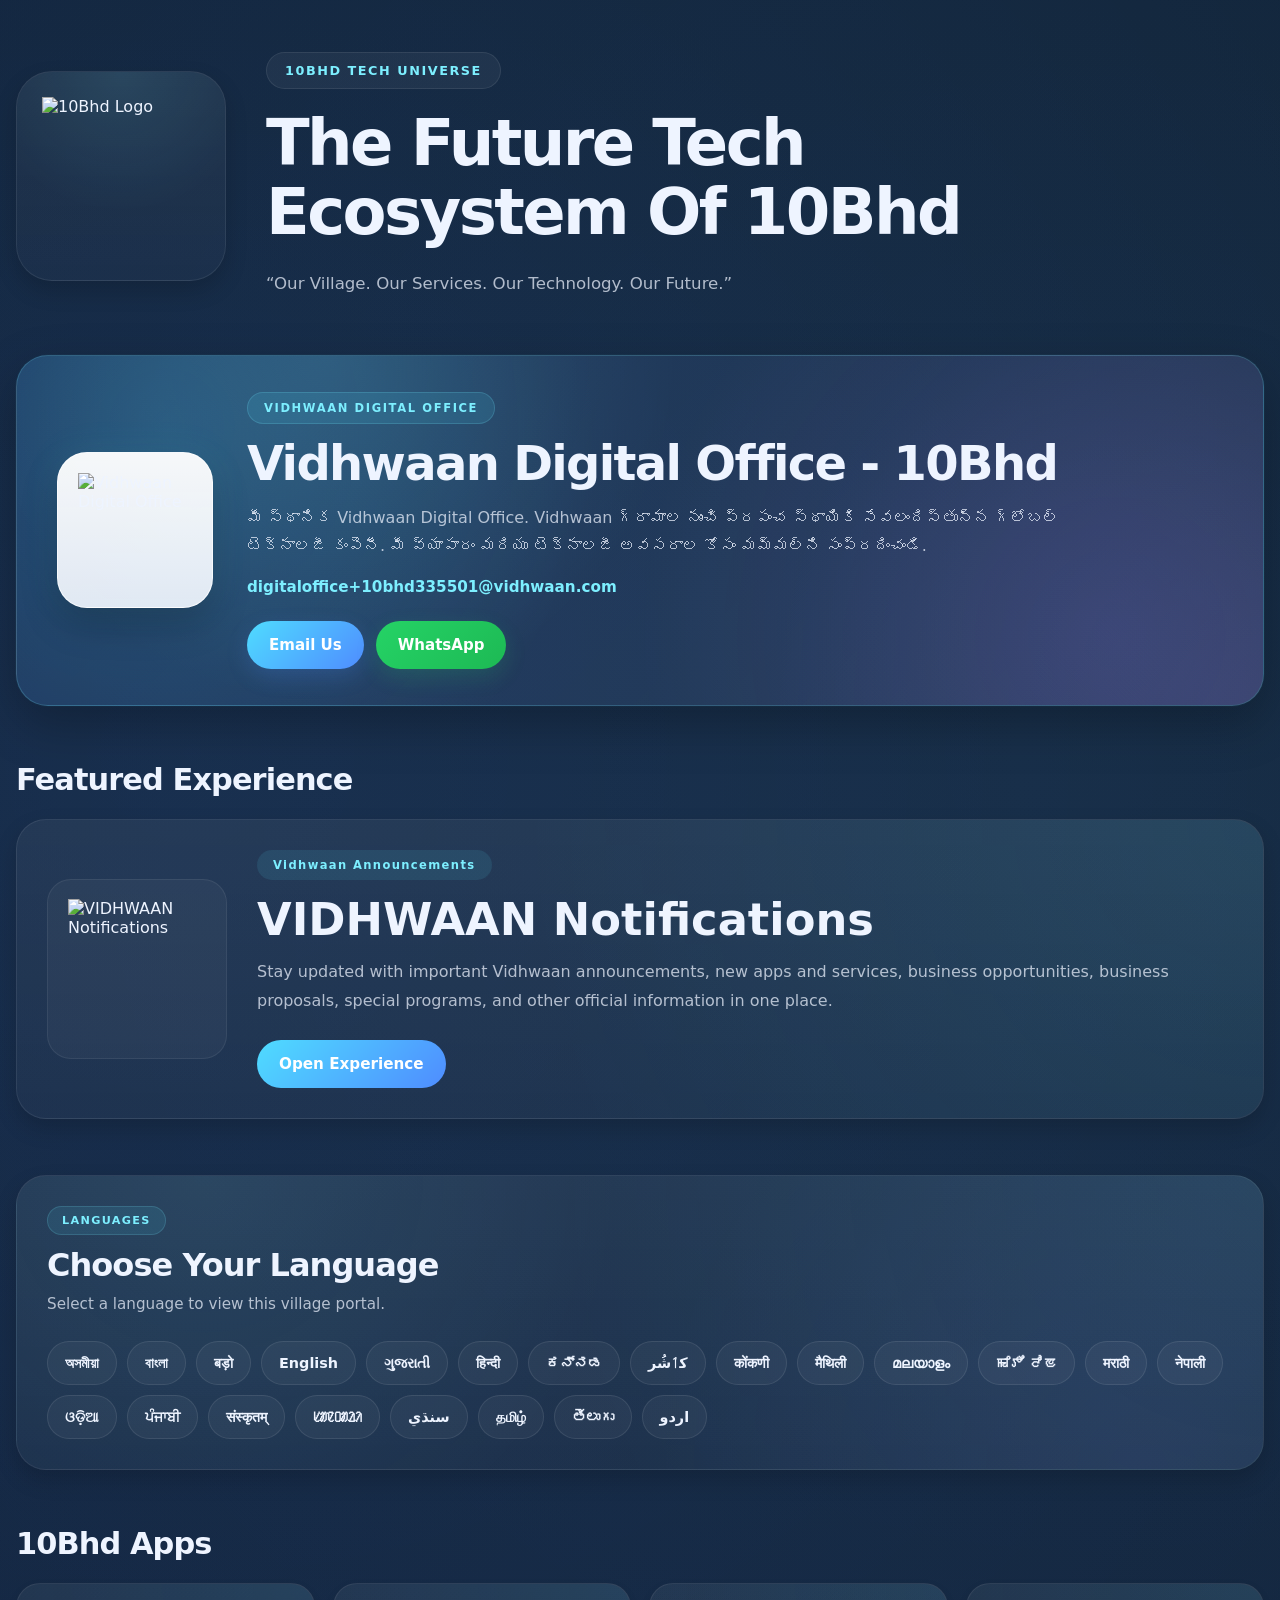
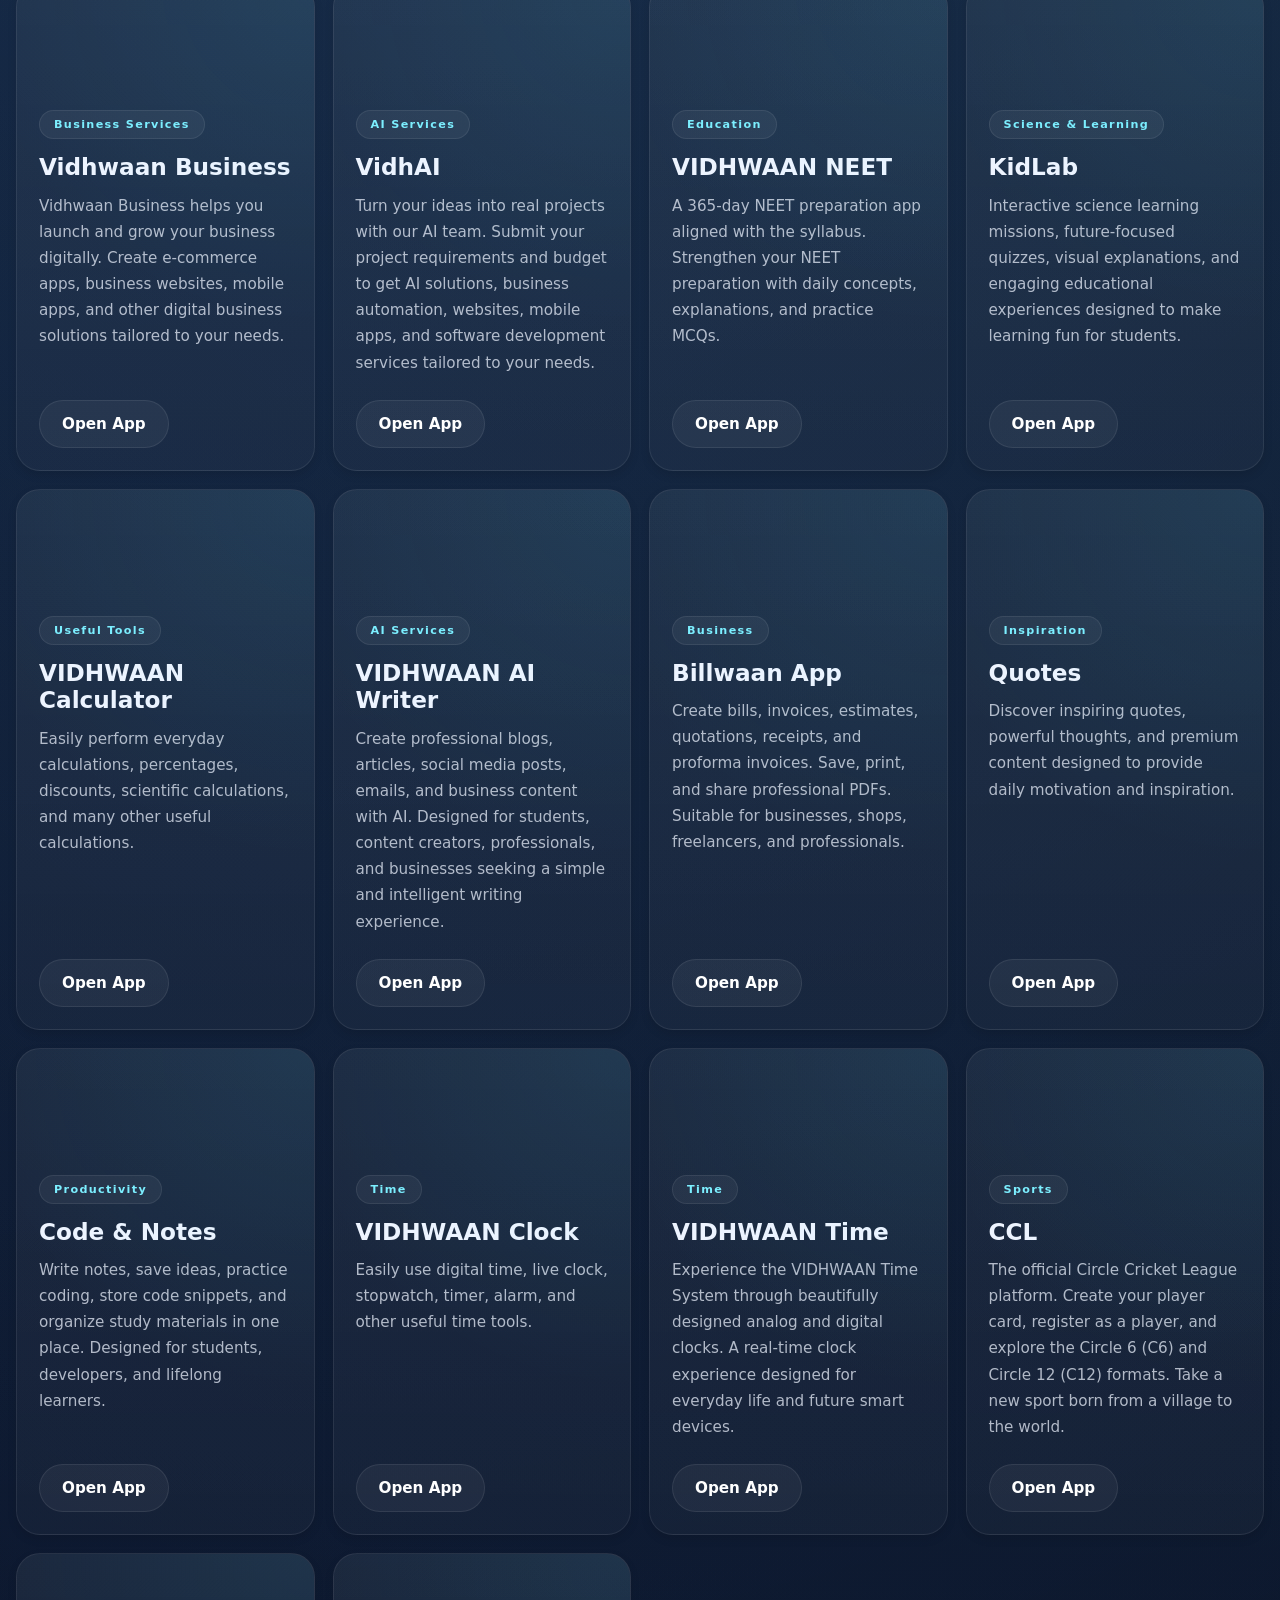
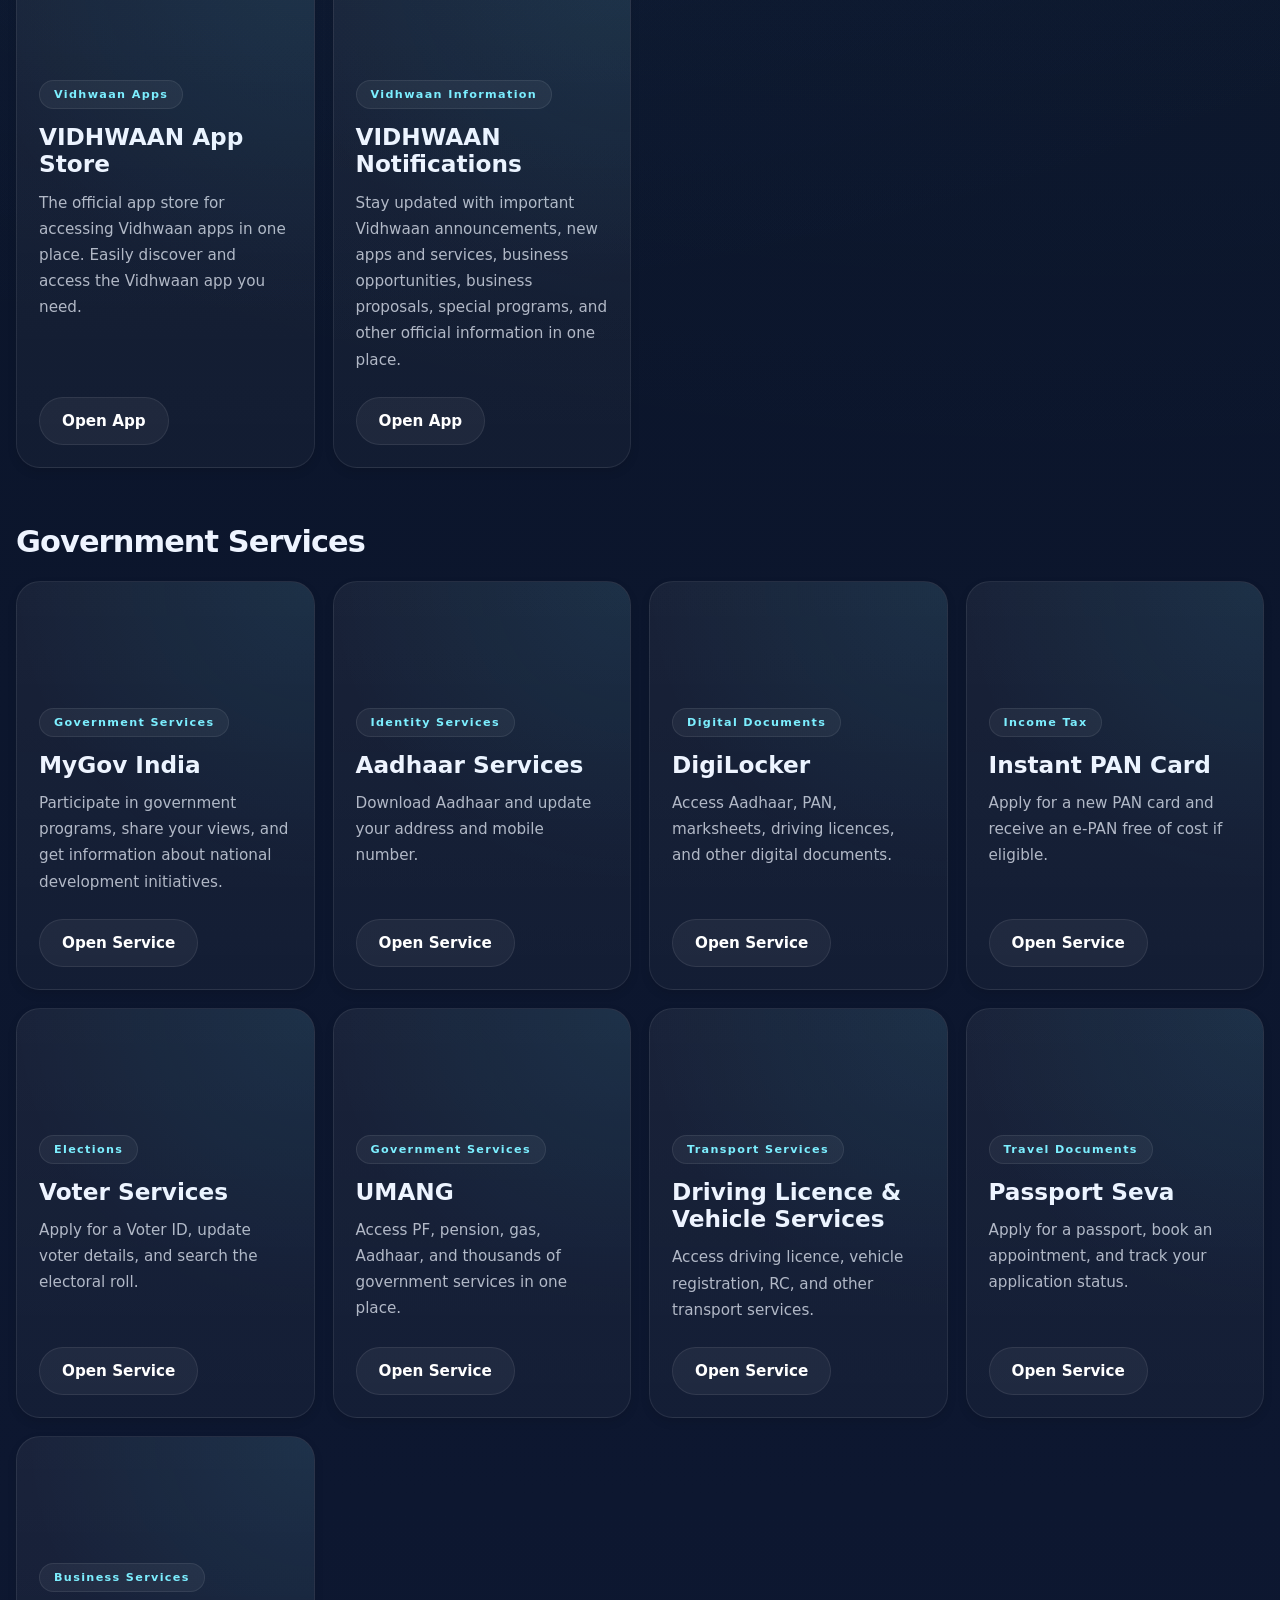
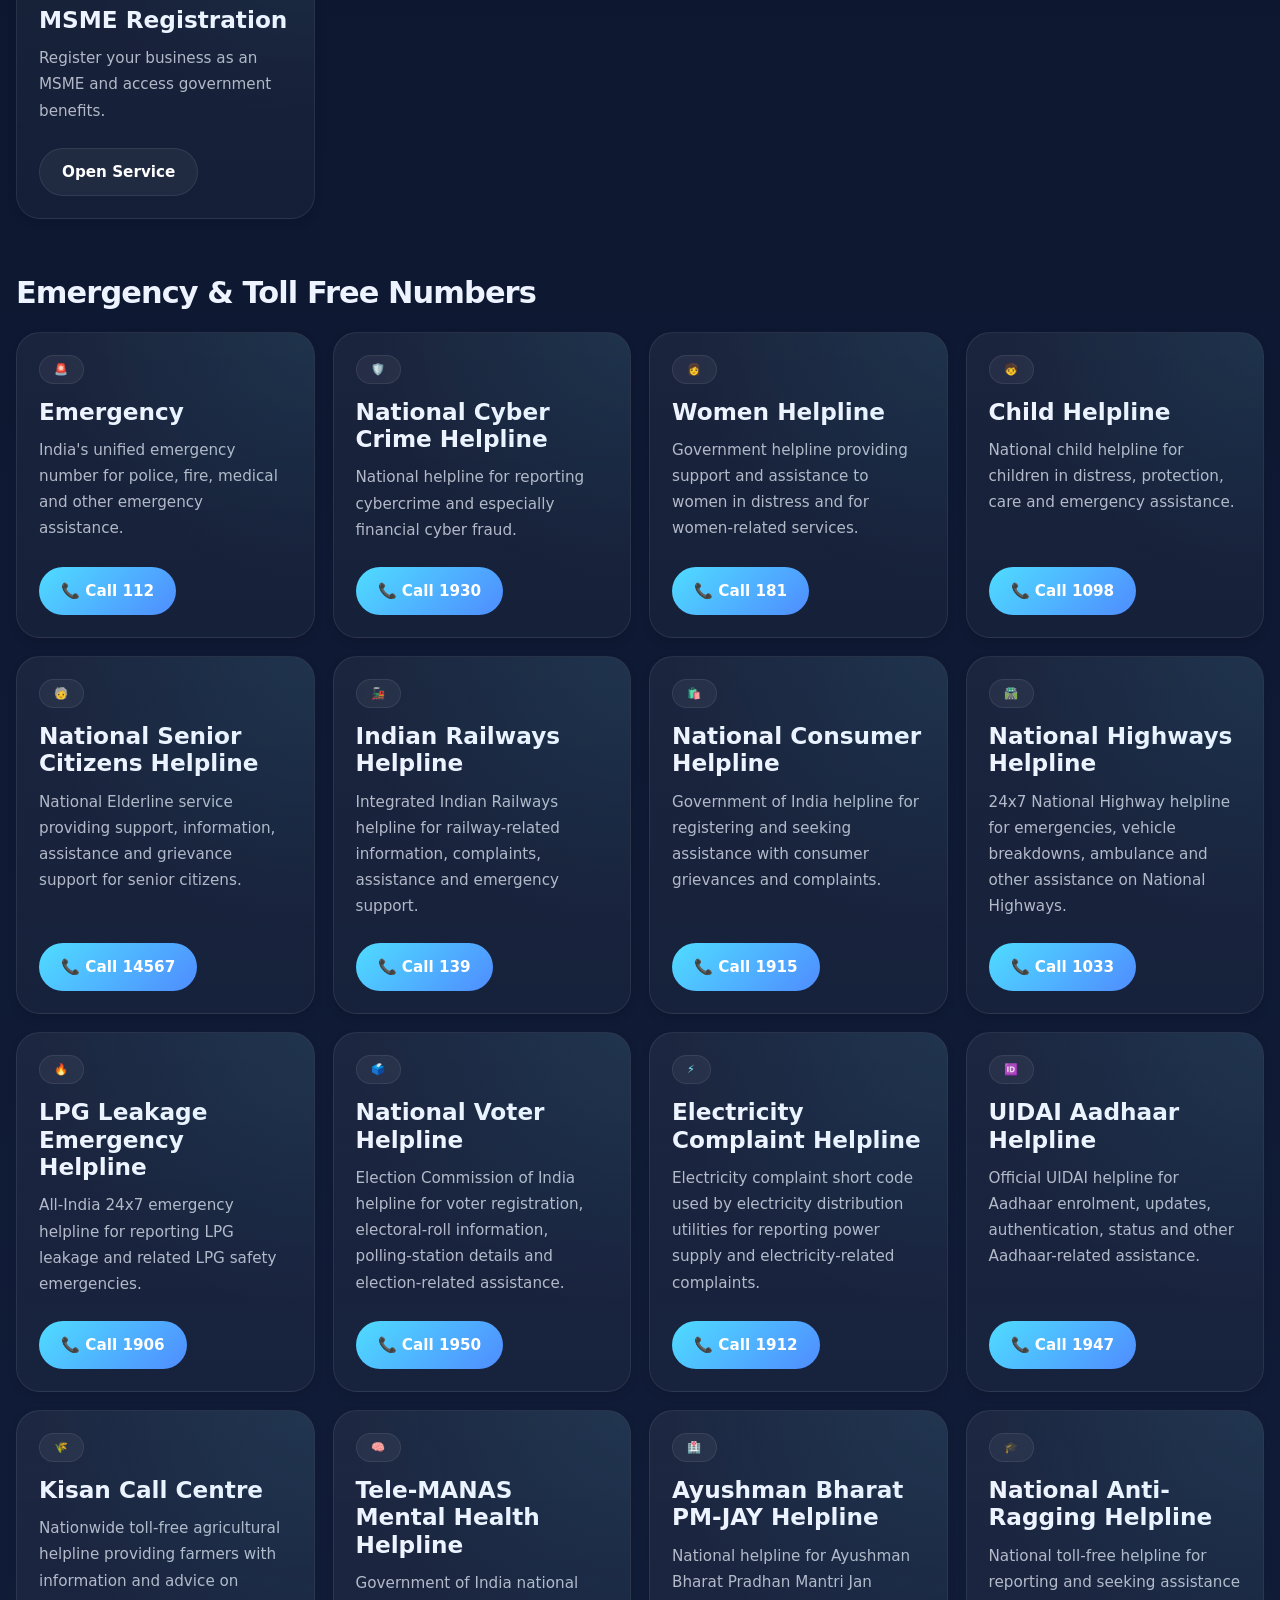
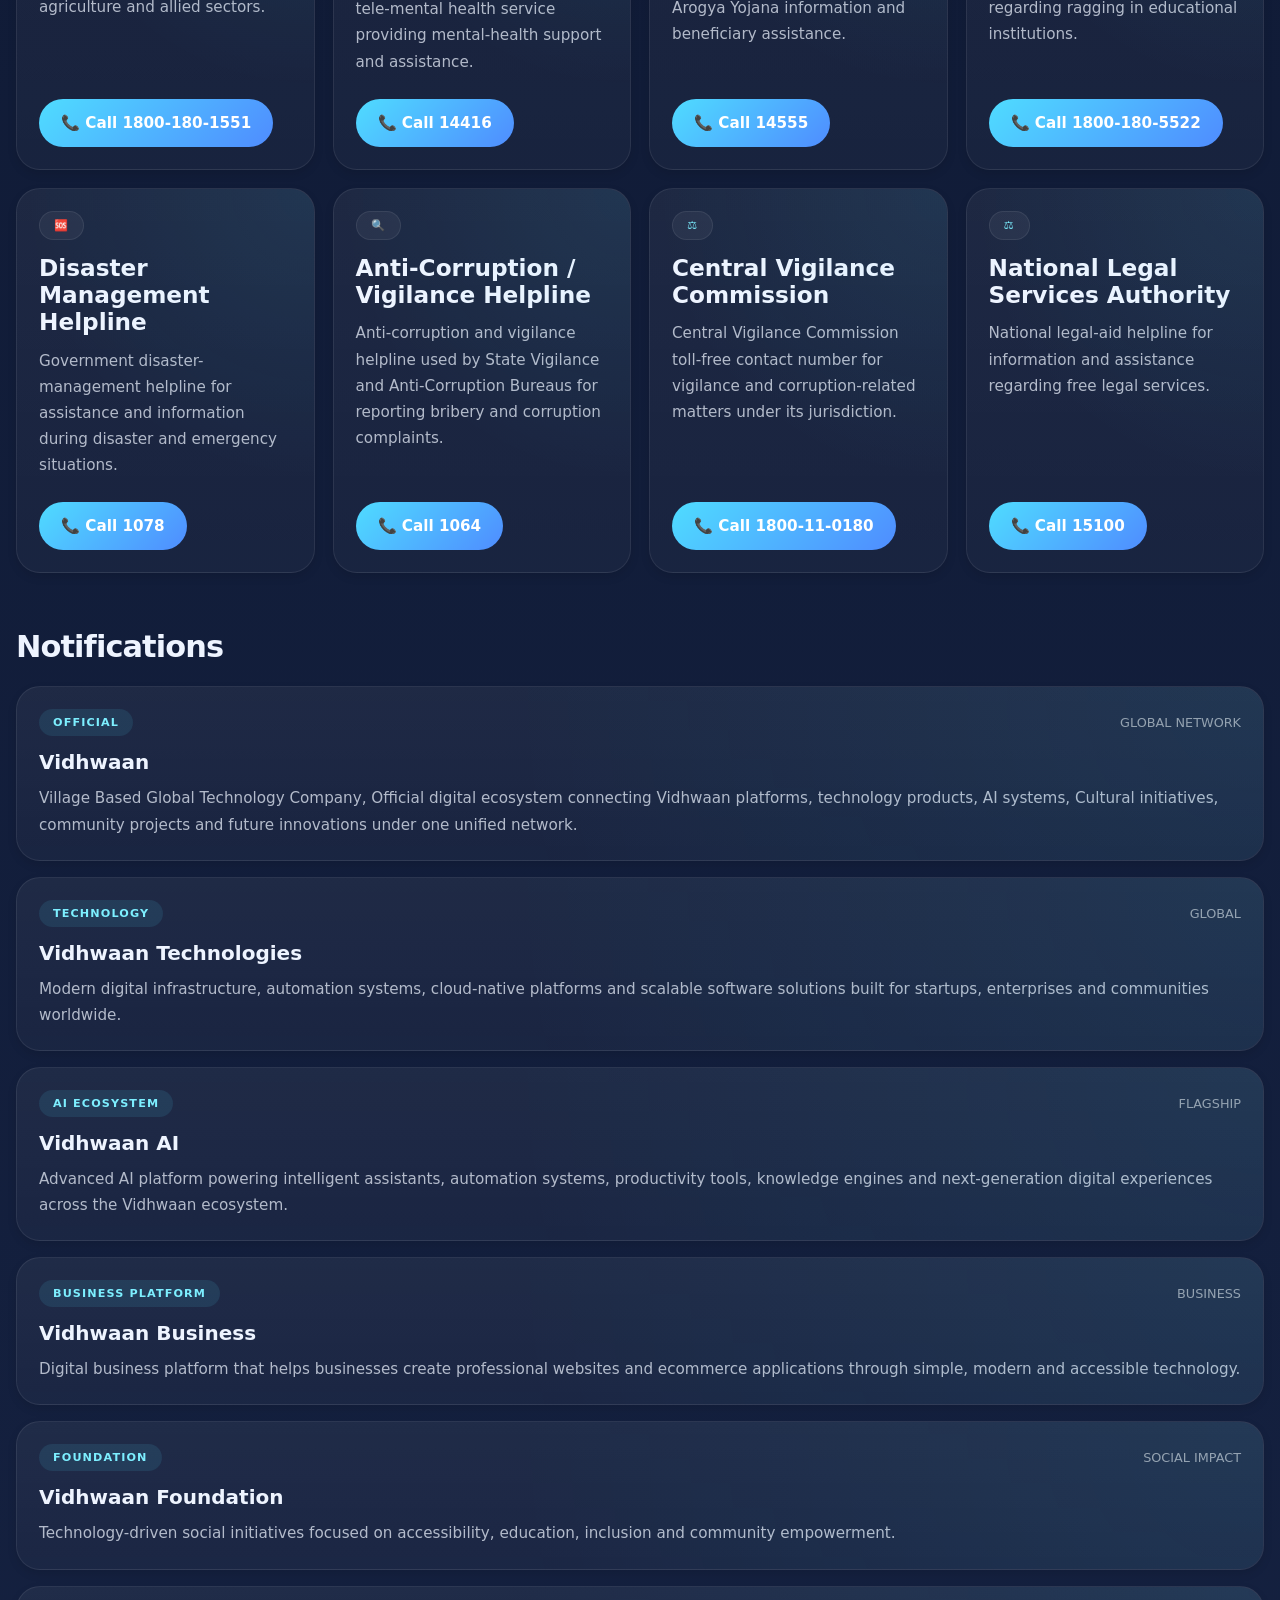
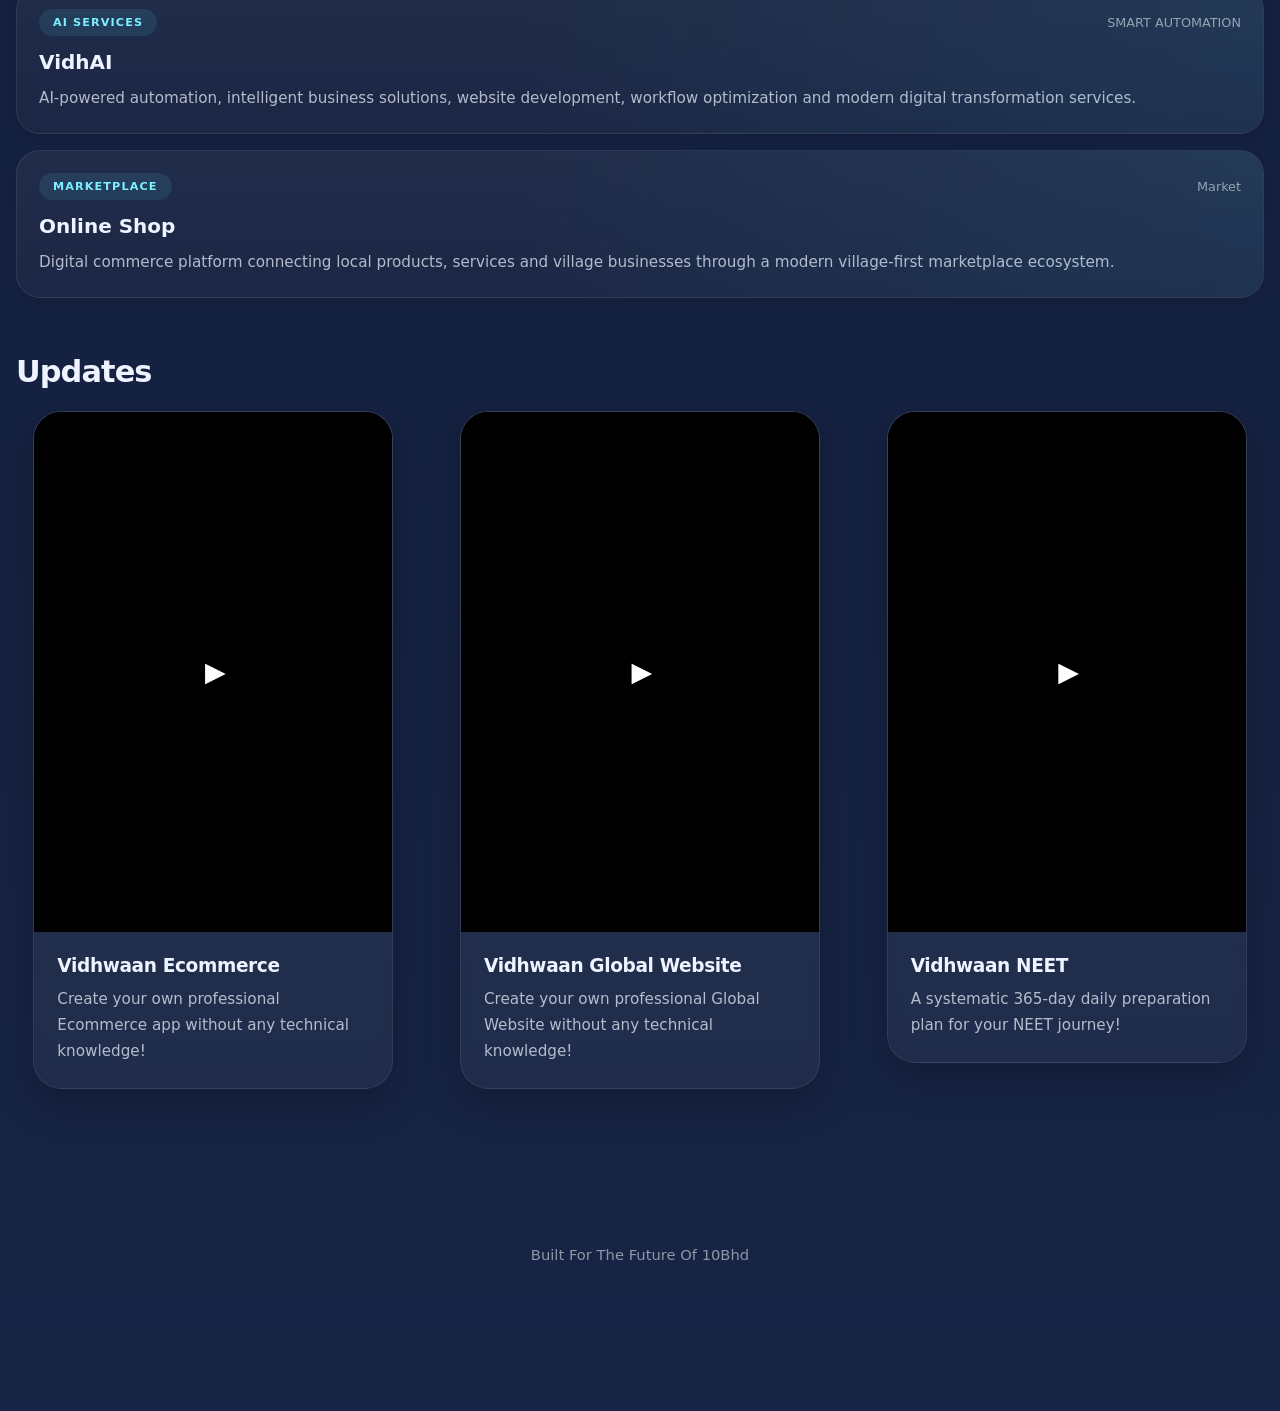
==== 10bhd335501/index.html @ 6325a504 "Generate AP Village Apps" ====
<!DOCTYPE html>

<html lang="en">

<head>

  <!-- ===================================== -->
  <!-- BASIC
  ===================================== -->

  <meta charset="UTF-8" />

  <meta
    name="viewport"
    content="width=device-width, initial-scale=1, viewport-fit=cover"
  />

  <meta
    http-equiv="X-UA-Compatible"
    content="IE=edge"
  />


  <!-- ===================================== -->
  <!-- SEO
  ===================================== -->

  <title>
    10Bhd (335501) | Bharat Village Portal
  </title>

  <meta
    name="description"
    content="10Bhd Village (335501), Bharat. Access government services, emergency contacts, village marketplace, education, jobs, digital services, notifications and community resources in one platform."
  />

  <meta
    name="keywords"
    content="10Bhd, 335501, Bharat Village, Village Portal, Digital Village, Government Services, Village Marketplace, Education, Jobs, Emergency Services, Village Directory, Vidhwaan"
  />

  <meta
    name="author"
    content="VIDHWAAN"
  />

  <meta
    name="robots"
    content="index,follow,max-image-preview:large,max-snippet:-1,max-video-preview:-1"
  />

  <meta
    name="googlebot"
    content="index,follow,max-image-preview:large,max-snippet:-1,max-video-preview:-1"
  />

  <meta
    name="bingbot"
    content="index,follow"
  />

  <link
    rel="canonical"
    href="https://bharat.vidhwaan.com/10bhd335501/"
  />


  <!-- ===================================== -->
  <!-- GEO
  ===================================== -->

  <meta
    name="geo.region"
    content="IN"
  />

  <meta
    name="geo.placename"
    content="10Bhd"
  />


  <!-- ===================================== -->
  <!-- THEME
  ===================================== -->

  <meta
    name="theme-color"
    content="#07111f"
  />

  <meta
    name="mobile-web-app-capable"
    content="yes"
  />

  <meta
    name="apple-mobile-web-app-capable"
    content="yes"
  />

  <meta
    name="apple-mobile-web-app-status-bar-style"
    content="black-translucent"
  />

  <meta
    name="apple-mobile-web-app-title"
    content="10Bhd"
  />


  <!-- ===================================== -->
  <!-- OPEN GRAPH
  ===================================== -->

  <meta
    property="og:type"
    content="website"
  />

  <meta
    property="og:site_name"
    content="Bharat Village Digital Portal"
  />

  <meta
    property="og:locale"
    content="en_IN"
  />

  <meta
    property="og:url"
    content="https://bharat.vidhwaan.com/10bhd335501/"
  />

  <meta
    property="og:title"
    content="10Bhd (335501) | Bharat Village Portal"
  />

  <meta
    property="og:description"
    content="Government services, emergency contacts, education, jobs, marketplace, notifications and digital resources for 10Bhd village."
  />

  <meta
    property="og:image"
    content="https://bharat.vidhwaan.com/icons/icon-512.png"
  />

  <meta
    property="og:image:width"
    content="512"
  />

  <meta
    property="og:image:height"
    content="512"
  />


  <!-- ===================================== -->
  <!-- TWITTER
  ===================================== -->

  <meta
    name="twitter:card"
    content="summary_large_image"
  />

  <meta
    name="twitter:title"
    content="10Bhd (335501) | Bharat Village Portal"
  />

  <meta
    name="twitter:description"
    content="Village services, government services, emergency contacts, jobs, education and community resources."
  />

  <meta
    name="twitter:image"
    content="https://bharat.vidhwaan.com/icons/icon-512.png"
  />


  <!-- ===================================== -->
  <!-- PWA
  ===================================== -->

  <link
    rel="manifest"
    href="./manifest.json"
  />

  <link
    rel="icon"
    href="/icons/icon-192.png"
  />

  <link
    rel="apple-touch-icon"
    href="/icons/icon-192.png"
  />

  <meta
    name="village-folder"
    content="10bhd335501"
  />

  <meta
    name="village-name"
    content="10Bhd"
  />

  <meta
    name="village-pincode"
    content="335501"
  />


  <!-- ===================================== -->
  <!-- STRUCTURED DATA
  ===================================== -->

  <script type="application/ld+json">

  {
    "@context":"https://schema.org",
    "@type":"WebSite",
    "name":"10Bhd Village Portal",
    "url":"https://bharat.vidhwaan.com/10bhd335501/",
    "description":"Digital village portal for 10Bhd, Bharat.",
    "publisher":{
      "@type":"Organization",
      "name":"VIDHWAAN"
    }
  }

  </script>


  <!-- ===================================== -->
  <!-- CSS
  ===================================== -->

  <link
    rel="stylesheet"
    href="/main.css"
  />





</head>


<body>


  <!-- ===================================== -->
  <!-- BACKGROUND -->
  <!-- ===================================== -->



  <!-- ===================================== -->
  <!-- APP -->
  <!-- ===================================== -->

  <main id="app">

    <!-- ================================= -->
    <!-- HERO -->
    <!-- ================================= -->

    <section class="heroSection">

      <div class="heroLogoWrap">

        <img
          src="/icons/logo.png"
          alt="10Bhd Logo"
          class="heroLogo"
        />

      </div>

      <div class="heroContent">

        <div class="heroBadge">
          10BHD TECH UNIVERSE
        </div>

        <h1>
          The Future Tech Ecosystem Of 10Bhd
        </h1>

        <p class="heroText">
          “Our Village. Our Services. Our Technology. Our Future.”
        </p>

      </div>

    </section>


    <!-- ================================= -->
    <!-- VIDHWAAN DIGITAL OFFICE -->
    <!-- ================================= -->

    <section class="sectionBlock digitalOfficeSection">

      <div class="digitalOfficeCard">

        <div class="digitalOfficeGlow"></div>

        <div class="digitalOfficeLogoWrap">

          <img
            src="https://writer.vidhwaan.com/assets/logo.svg"
            alt="Vidhwaan Digital Office"
            class="digitalOfficeLogo"
            loading="eager"
            decoding="async"
          />

        </div>

        <div class="digitalOfficeContent">

          <div class="digitalOfficeBadge">
            VIDHWAAN DIGITAL OFFICE
          </div>

          <h2>
            Vidhwaan Digital Office - 10Bhd
          </h2>

          <p class="digitalOfficeDescription">
            మీ స్థానిక Vidhwaan Digital Office.
            Vidhwaan గ్రామాల నుంచి ప్రపంచ స్థాయికి సేవలందిస్తున్న గ్లోబల్ టెక్నాలజీ కంపెనీ.
            మీ వ్యాపారం మరియు టెక్నాలజీ అవసరాల కోసం మమ్మల్ని సంప్రదించండి.
          </p>

          <div class="digitalOfficeContact">

            <a
              class="digitalOfficeEmail"
              href="mailto:digitaloffice+10bhd335501@vidhwaan.com"
            >
              digitaloffice+10bhd335501@vidhwaan.com
            </a>

          </div>

          <div class="digitalOfficeActions">

            <a
              class="digitalOfficeEmailBtn"
              href="mailto:digitaloffice+10bhd335501@vidhwaan.com"
              aria-label="Email Vidhwaan Digital Office"
            >
              Email Us
            </a>

            <a
              href="https://wa.me/919440246101"
              target="_blank"
              rel="noopener noreferrer"
              class="digitalOfficeWhatsappBtn"
              aria-label="Contact Vidhwaan Digital Office on WhatsApp"
            >
              WhatsApp
            </a>

          </div>

        </div>

      </div>

    </section>


    <!-- ================================= -->
    <!-- FEATURED -->
    <!-- ================================= -->

    <section class="sectionBlock">

      <div class="sectionTitleWrap">

        <h2>
          Featured Experience
        </h2>

      </div>

      <div id="featuredApp"></div>

    </section>


    <!-- ================================= -->
    <!-- LANGUAGES -->
    <!-- ================================= -->

    <section class="sectionBlock languageSection">

      <div class="languageCard">

        <div class="languageGlow"></div>

        <div class="languageHeader">

          <div class="languageBadge">
            LANGUAGES
          </div>

          <h2>
            Choose Your Language
          </h2>

          <p>
            Select a language to view this village portal.
          </p>

        </div>

        <div
          class="languageButtons"
          id="languageButtons"
          role="group"
          aria-label="Select language"
        >

          <button
            type="button"
            class="languageButton"
            data-language="assamese"
            data-language-file="/assamese.json"
            aria-label="অসমীয়া"
          >
            অসমীয়া
          </button>

          <button
            type="button"
            class="languageButton"
            data-language="bengali"
            data-language-file="/bengali.json"
            aria-label="বাংলা"
          >
            বাংলা
          </button>

          <button
            type="button"
            class="languageButton"
            data-language="bodo"
            data-language-file="/bodo.json"
            aria-label="बड़ो"
          >
            बड़ो
          </button>

          <button
            type="button"
            class="languageButton"
            data-language="english"
            data-language-file="/english.json"
            aria-label="english"
          >
            English
          </button>

          <button
            type="button"
            class="languageButton"
            data-language="gujarati"
            data-language-file="/gujarati.json"
            aria-label="ગુજરાતી"
          >
            ગુજરાતી
          </button>

          <button
            type="button"
            class="languageButton"
            data-language="hindi"
            data-language-file="/hindi.json"
            aria-label="हिन्दी"
          >
            हिन्दी
          </button>

          <button
            type="button"
            class="languageButton"
            data-language="kannada"
            data-language-file="/kannada.json"
            aria-label="ಕನ್ನಡ"
          >
            ಕನ್ನಡ
          </button>

          <button
            type="button"
            class="languageButton"
            data-language="kashmiri"
            data-language-file="/kashmiri.json"
            aria-label="کٲشُر"
          >
            کٲشُر
          </button>

          <button
            type="button"
            class="languageButton"
            data-language="konkani"
            data-language-file="/konkani.json"
            aria-label="कोंकणी"
          >
            कोंकणी
          </button>

          <button
            type="button"
            class="languageButton"
            data-language="maithili"
            data-language-file="/maithili.json"
            aria-label="मैथिली"
          >
            मैथिली
          </button>

          <button
            type="button"
            class="languageButton"
            data-language="malayalam"
            data-language-file="/malayalam.json"
            aria-label="മലയാളം"
          >
            മലയാളം
          </button>

          <button
            type="button"
            class="languageButton"
            data-language="manipuri"
            data-language-file="/manipuri.json"
            aria-label="ꯃꯤꯇꯩ ꯂꯣꯟ"
          >
            ꯃꯤꯇꯩ ꯂꯣꯟ
          </button>

          <button
            type="button"
            class="languageButton"
            data-language="marathi"
            data-language-file="/marathi.json"
            aria-label="मराठी"
          >
            मराठी
          </button>

          <button
            type="button"
            class="languageButton"
            data-language="nepali"
            data-language-file="/nepali.json"
            aria-label="नेपाली"
          >
            नेपाली
          </button>

          <button
            type="button"
            class="languageButton"
            data-language="odia"
            data-language-file="/odia.json"
            aria-label="ଓଡ଼ିଆ"
          >
            ଓଡ଼ିଆ
          </button>

          <button
            type="button"
            class="languageButton"
            data-language="punjabi"
            data-language-file="/punjabi.json"
            aria-label="ਪੰਜਾਬੀ"
          >
            ਪੰਜਾਬੀ
          </button>

          <button
            type="button"
            class="languageButton"
            data-language="sanskrit"
            data-language-file="/sanskrit.json"
            aria-label="संस्कृतम्"
          >
            संस्कृतम्
          </button>

          <button
            type="button"
            class="languageButton"
            data-language="santhali"
            data-language-file="/santhali.json"
            aria-label="ᱥᱟᱱᱛᱟᱲᱤ"
          >
            ᱥᱟᱱᱛᱟᱲᱤ
          </button>

          <button
            type="button"
            class="languageButton"
            data-language="sindhi"
            data-language-file="/sindhi.json"
            aria-label="سنڌي"
          >
            سنڌي
          </button>

          <button
            type="button"
            class="languageButton"
            data-language="tamil"
            data-language-file="/tamil.json"
            aria-label="தமிழ்"
          >
            தமிழ்
          </button>

          <button
            type="button"
            class="languageButton"
            data-language="telugu"
            data-language-file="/telugu.json"
            aria-label="తెలుగు"
          >
            తెలుగు
          </button>

          <button
            type="button"
            class="languageButton"
            data-language="urdu"
            data-language-file="/urdu.json"
            aria-label="اردو"
          >
            اردو
          </button>

        </div>

      </div>

    </section>


    <!-- ================================= -->
    <!-- APPS -->
    <!-- ================================= -->

    <section class="sectionBlock">

      <div class="sectionTitleWrap">

        <h2>
          10Bhd Apps
        </h2>

      </div>

      <div id="appsGrid"></div>

    </section>


    <!-- ================================= -->
    <!-- GOVERNMENT SERVICES -->
    <!-- ================================= -->

    <section class="sectionBlock">

      <div class="sectionTitleWrap">

        <h2>
          Government Services
        </h2>

      </div>

      <div id="governmentGrid"></div>

    </section>


    <!-- ================================= -->
    <!-- TOLL FREE NUMBERS -->
    <!-- ================================= -->

    <section class="sectionBlock">

      <div class="sectionTitleWrap">

        <h2>
          Emergency & Toll Free Numbers
        </h2>

      </div>

      <div id="tollGrid"></div>

    </section>


    <!-- ================================= -->
    <!-- NOTIFICATIONS -->
    <!-- ================================= -->

    <section
      class="sectionBlock"
      id="notificationsSection"
    >

      <div class="sectionTitleWrap">

        <h2>
          Notifications
        </h2>

      </div>

      <div id="notificationsFeed"></div>

    </section>


    <!-- ================================= -->
    <!-- VIDEOS -->
    <!-- ================================= -->

    <section
      class="sectionBlock videosSection"
      id="videosSection"
    >

      <div class="sectionTitleWrap">

        <h2>
          Updates
        </h2>

      </div>

      <div id="videosGrid"></div>

    </section>


    <!-- ================================= -->
    <!-- FOOTER -->
    <!-- ================================= -->

    <footer id="footer">

      <img
        src="/icons/logo.png"
        alt="10Bhd Logo"
        class="footerLogo"
      />

      <p>
        Built For The Future Of 10Bhd
      </p>

    </footer>

  </main>


  <!-- ===================================== -->
  <!-- INSTALL BUTTON -->
  <!-- ===================================== -->

  <button id="installBtn">
    Install App
  </button>


  <!-- ===================================== -->
  <!-- APP -->
  <!-- ===================================== -->

  <script
    src="/app.js"
    defer
  ></script>


</body>

</html>
---- main.css ----
:root {
  color-scheme: dark;
  --bg: #07111f;
  --bg2: #0d1730;
  --bg3: #172445;
  --text: #eef4ff;
  --muted: rgba(238,244,255,.72);
  --blue1: #4fdcff;
  --blue2: #4f8cff;
  --cyan: #7defff;
  --purple: #9d7dff;
  --green: #5dd39e;
  --glass: rgba(255,255,255,.055);
  --glassBorder: rgba(255,255,255,.08);
  --radius: 28px;
  --shadow1: 0 4px 10px rgba(0,0,0,.10);
  --shadow2: 0 10px 22px rgba(0,0,0,.16);
}

*,
::after,
::before {
  margin: 0;
  padding: 0;
  box-sizing: border-box;
}

html {
  width: 100%;
  min-height: 100%;
  background: #07111f;
  scroll-behavior: smooth;
  text-size-adjust: 100%;
  -webkit-text-size-adjust: 100%;
  -webkit-tap-highlight-color: transparent;
  overflow-x: hidden;
}

body {
  width: 100%;
  min-height: 100vh;
  background-image:
    radial-gradient(circle at 15% 8%,rgba(79,140,255,.16),transparent 32%),
    radial-gradient(circle at 85% 8%,rgba(125,239,255,.08),transparent 34%),
    linear-gradient(180deg,var(--bg),var(--bg2),var(--bg3));
  color: var(--text);
  font-family: Inter,system-ui,-apple-system,BlinkMacSystemFont,"Segoe UI",Roboto,Arial,sans-serif;
  text-rendering: optimizeLegibility;
  -webkit-font-smoothing: antialiased;
  -moz-osx-font-smoothing: grayscale;
  overflow-x: hidden;
  background-color: #07111f;
}

img {
  display: block;
  max-width: 100%;
  height: auto;
  border: none;
  user-select: none;
  -webkit-user-drag: none;
  content-visibility: auto;
}

a,
button {
  font: inherit;
  color: inherit;
  text-decoration: none;
  touch-action: manipulation;
}

button {
  cursor: pointer;
  border: none;
  outline: 0;
  background: 0 0;
  will-change: auto;
}

#app {
  width: 100%;
  max-width: 1320px;
  min-height: 100vh;
  margin-inline: auto;
  padding: max(20px,env(safe-area-inset-top)) 16px max(110px,env(safe-area-inset-bottom));
}

.appCard,
.featuredCard,
.heroSection,
.notificationCard,
.whatsappCard {
  will-change: auto;
  transform: translateZ(0);
}

.sectionBlock {
  width: 100%;
  margin: 0 auto 56px;
}

::selection {
  background: #4fdcff55;
  color: #fff;
}

.heroSection {
  width: 100%;
  display: flex;
  align-items: center;
  justify-content: space-between;
  gap: 40px;
  padding: 32px 0 56px;
}

.heroLogoWrap {
  width: 210px;
  height: 210px;
  flex-shrink: 0;
  display: flex;
  align-items: center;
  justify-content: center;
  position: relative;
  overflow: hidden;
  border-radius: 36px;
  background: linear-gradient(180deg,rgba(255,255,255,.05),rgba(255,255,255,.025));
  border: 1px solid rgba(255,255,255,.08);
  box-shadow: var(--shadow2);
}

.heroLogoWrap::before {
  content: "";
  position: absolute;
  inset: 0;
  pointer-events: none;
  background: radial-gradient(circle at top,rgba(125,239,255,.1),transparent 60%);
}

.heroLogo {
  width: 76%;
  height: 76%;
  object-fit: contain;
  position: relative;
  z-index: 1;
}

.heroContent {
  flex: 1;
  min-width: 0;
}

.heroBadge {
  display: inline-flex;
  align-items: center;
  justify-content: center;
  padding: 10px 18px;
  margin-bottom: 20px;
  border-radius: 999px;
  background: rgba(255,255,255,.05);
  border: 1px solid rgba(255,255,255,.08);
  color: var(--cyan);
  font-size: .8rem;
  font-weight: 800;
  letter-spacing: .12em;
}

.heroContent h1 {
  max-width: 850px;
  font-size: clamp(
    2.2rem,
    5vw,
    4.8rem
  );
  font-weight: 900;
  line-height: 1.08;
  letter-spacing: -.04em;
}

.heroText {
  max-width: 760px;
  margin-top: 22px;
  color: var(--muted);
  font-size: 1.04rem;
  line-height: 1.8;
}

.sectionTitleWrap {
  display: flex;
  align-items: center;
  justify-content: space-between;
  gap: 16px;
  margin-bottom: 22px;
}

.sectionTitleWrap h2 {
  font-size: clamp(
    1.45rem,
    3vw,
    1.9rem
  );
  font-weight: 900;
  letter-spacing: -.03em;
}

.featuredCard {
  position: relative;
  display: flex;
  align-items: center;
  gap: 30px;
  overflow: hidden;
  padding: 30px;
  border-radius: 30px;
  background: linear-gradient(180deg,rgba(255,255,255,.055),rgba(255,255,255,.03));
  border: 1px solid rgba(255,255,255,.08);
  box-shadow: var(--shadow2);
}

.featuredGlow {
  position: absolute;
  inset: 0;
  pointer-events: none;
  background: radial-gradient(circle at top right,rgba(79,220,255,.09),transparent 58%);
}

.featuredImageWrap {
  width: 180px;
  height: 180px;
  flex-shrink: 0;
  display: flex;
  align-items: center;
  justify-content: center;
  border-radius: 24px;
  background: rgba(255,255,255,.04);
  border: 1px solid rgba(255,255,255,.07);
}

.featuredImageWrap img {
  width: 78%;
  height: 78%;
  object-fit: contain;
}

.featuredContent {
  flex: 1;
  min-width: 0;
  position: relative;
  z-index: 1;
}

.featuredBadge {
  display: inline-flex;
  align-items: center;
  justify-content: center;
  padding: 8px 16px;
  margin-bottom: 16px;
  border-radius: 999px;
  background: rgba(79,220,255,.1);
  color: var(--cyan);
  font-size: .72rem;
  font-weight: 800;
  letter-spacing: .12em;
}

.featuredContent h3 {
  font-size: clamp(
    2rem,
    4vw,
    2.8rem
  );
  font-weight: 900;
  line-height: 1.08;
  margin-bottom: 14px;
}

.featuredContent p {
  color: var(--muted);
  line-height: 1.8;
  font-size: 1rem;
}

/* =========================================
   LANGUAGE SELECTOR
========================================= */

.languageSection {
  margin-bottom: 56px;
}

.languageCard {
  position: relative;
  overflow: hidden;
  padding: 30px;
  border-radius: 30px;
  background:
    radial-gradient(
      circle at top right,
      rgba(79,220,255,.09),
      transparent 55%
    ),
    linear-gradient(
      180deg,
      rgba(255,255,255,.055),
      rgba(255,255,255,.03)
    );
  border: 1px solid rgba(255,255,255,.08);
  box-shadow: var(--shadow2);
}

.languageGlow {
  position: absolute;
  inset: 0;
  pointer-events: none;
  background:
    radial-gradient(
      circle at 15% 0%,
      rgba(125,239,255,.08),
      transparent 38%
    ),
    radial-gradient(
      circle at 90% 100%,
      rgba(157,125,255,.07),
      transparent 42%
    );
}

.languageHeader {
  position: relative;
  z-index: 1;
  margin-bottom: 24px;
}

.languageBadge {
  display: inline-flex;
  align-items: center;
  justify-content: center;
  margin-bottom: 12px;
  padding: 7px 14px;
  border-radius: 999px;
  background: rgba(79,220,255,.10);
  border: 1px solid rgba(125,239,255,.16);
  color: var(--cyan);
  font-size: .7rem;
  font-weight: 900;
  letter-spacing: .12em;
}

.languageHeader h2 {
  margin-bottom: 8px;
  font-size: clamp(
    1.55rem,
    3vw,
    2rem
  );
  font-weight: 900;
  line-height: 1.15;
  letter-spacing: -.03em;
}

.languageHeader p {
  color: var(--muted);
  font-size: .95rem;
  line-height: 1.7;
}

.languageButtons {
  position: relative;
  z-index: 1;
  display: flex;
  flex-wrap: wrap;
  gap: 10px;
}

.languageButton {
  display: inline-flex;
  align-items: center;
  justify-content: center;
  min-height: 44px;
  padding: 9px 17px;
  border-radius: 999px;
  background: rgba(255,255,255,.045);
  border: 1px solid rgba(255,255,255,.09);
  color: var(--text);
  font-size: .9rem;
  font-weight: 800;
  line-height: 1.2;
  white-space: nowrap;
  transition:
    background-color .18s ease,
    border-color .18s ease,
    color .18s ease,
    transform .12s ease,
    box-shadow .18s ease;
}

.languageButton:hover {
  background: rgba(79,220,255,.10);
  border-color: rgba(125,239,255,.30);
  color: var(--cyan);
  transform: translateY(-1px);
}

.languageButton:active {
  transform: scale(.97);
}

.languageButton.active {
  background:
    linear-gradient(
      135deg,
      var(--blue1),
      var(--blue2)
    );
  border-color: transparent;
  color: #fff;
  box-shadow:
    0 8px 22px rgba(79,140,255,.20);
}

.languageButton.loading {
  opacity: .65;
  pointer-events: none;
  cursor: wait;
}

.languageButton:disabled {
  cursor: wait;
}

.languageButton:focus-visible {
  outline: 2px solid var(--cyan);
  outline-offset: 3px;
}


/* =========================================
   LANGUAGE SELECTOR RESPONSIVE
========================================= */

@media (max-width:900px) {

  .languageCard {
    padding: 26px;
    border-radius: 26px;
  }

  .languageButtons {
    gap: 9px;
  }

  .languageButton {
    min-height: 43px;
    padding: 9px 15px;
    font-size: .88rem;
  }

}


@media (max-width:640px) {

  .languageSection {
    margin-bottom: 40px;
  }

  .languageCard {
    padding: 22px;
    border-radius: 24px;
  }

  .languageHeader {
    margin-bottom: 20px;
  }

  .languageHeader h2 {
    font-size: 1.55rem;
  }

  .languageHeader p {
    font-size: .92rem;
    line-height: 1.65;
  }

  .languageButtons {
    display: grid;
    grid-template-columns:
      repeat(2, minmax(0, 1fr));
    gap: 9px;
  }

  .languageButton {
    width: 100%;
    min-height: 44px;
    padding: 9px 10px;
    font-size: .86rem;
  }

}

@media(max-width:900px) {
  .heroSection {
    flex-direction: column;
    align-items: flex-start;
    gap: 28px;
  }

  .heroLogoWrap {
    width: 170px;
    height: 170px;
  }

  .featuredCard {
    flex-direction: column;
    align-items: flex-start;
  }
}

@media(max-width:640px) {
  #app {
    padding: max(18px,env(safe-area-inset-top)) 14px max(105px,env(safe-area-inset-bottom));
  }

  .heroLogoWrap {
    width: 145px;
    height: 145px;
  }

  .heroContent h1 {
    font-size: 2rem;
    line-height: 1.15;
  }

  .heroText {
    font-size: .98rem;
    line-height: 1.7;
  }

  .featuredCard {
    padding: 22px;
    border-radius: 24px;
  }

  .featuredImageWrap {
    width: 140px;
    height: 140px;
  }

  .featuredContent h3 {
    font-size: 1.8rem;
  }
}

.cardButtons {
  display: flex;
  flex-wrap: wrap;
  gap: 12px;
  margin-top: 24px;
}

.launchButton,
.openCardBtn {
  display: inline-flex;
  align-items: center;
  justify-content: center;
  min-height: 48px;
  padding: 14px 22px;
  border-radius: 999px;
  font-size: .95rem;
  font-weight: 800;
  transition: background-color .18s,color .18s,transform .12s;
}

.launchButton {
  background: linear-gradient(135deg,var(--blue1),var(--blue2));
  color: #fff;
}

.openCardBtn {
  background: rgba(255,255,255,.05);
  color: #fff;
  border: 1px solid rgba(255,255,255,.08);
}

.launchButton:active,
.openCardBtn:active {
  transform: scale(.98);
}

#appsGrid,
#governmentGrid,
#tollGrid {
  display: grid;
  grid-template-columns: repeat(auto-fit,minmax(280px,1fr));
  gap: 18px;
}

.appCard {
  position: relative;
  display: flex;
  flex-direction: column;
  overflow: hidden;
  padding: 22px;
  border-radius: 24px;
  background: linear-gradient(180deg,rgba(255,255,255,.055),rgba(255,255,255,.03));
  border: 1px solid rgba(255,255,255,.08);
  box-shadow: var(--shadow1);
}

.appCardGlow {
  position: absolute;
  inset: 0;
  pointer-events: none;
  background: radial-gradient(circle at top right,rgba(79,220,255,.08),transparent 60%);
}

.appIcon {
  width: 84px;
  height: 84px;
  margin-bottom: 20px;
  object-fit: contain;
}

.appInfo {
  display: flex;
  flex: 1;
  flex-direction: column;
}

.appTag {
  display: inline-flex;
  align-items: center;
  justify-content: center;
  align-self: flex-start;
  margin-bottom: 14px;
  padding: 7px 14px;
  border-radius: 999px;
  background: rgba(255,255,255,.05);
  border: 1px solid rgba(255,255,255,.08);
  color: var(--cyan);
  font-size: .7rem;
  font-weight: 800;
  letter-spacing: .12em;
}

.appInfo h3 {
  margin-bottom: 12px;
  font-size: 1.45rem;
  font-weight: 900;
  line-height: 1.18;
}

.appInfo p {
  flex: 1;
  color: var(--muted);
  line-height: 1.72;
  font-size: .95rem;
}

@media(max-width:640px) {
  .cardButtons {
    flex-direction: column;
  }

  .launchButton,
  .openCardBtn {
    width: 100%;
  }
}

#notificationsFeed {
  display: grid;
  gap: 16px;
}

.notificationCard {
  position: relative;
  overflow: hidden;
  padding: 22px;
  border-radius: 24px;
  background: linear-gradient(180deg,rgba(255,255,255,.055),rgba(255,255,255,.03));
  border: 1px solid rgba(255,255,255,.08);
  box-shadow: var(--shadow1);
}

.notificationGlow {
  position: absolute;
  inset: 0;
  pointer-events: none;
  background: radial-gradient(circle at top right,rgba(79,220,255,.08),transparent 60%);
}

.notificationTop {
  display: flex;
  align-items: center;
  justify-content: space-between;
  gap: 12px;
  margin-bottom: 14px;
}

.notificationBadge {
  display: inline-flex;
  align-items: center;
  justify-content: center;
  padding: 7px 14px;
  border-radius: 999px;
  background: rgba(79,220,255,.1);
  color: var(--cyan);
  font-size: .7rem;
  font-weight: 800;
  letter-spacing: .1em;
}

.notificationTime {
  color: rgba(255,255,255,.55);
  font-size: .8rem;
  white-space: nowrap;
}

.notificationCard h3 {
  margin-bottom: 10px;
  font-size: 1.25rem;
  font-weight: 900;
  line-height: 1.25;
}

.notificationCard p {
  color: var(--muted);
  font-size: .95rem;
  line-height: 1.72;
}

.whatsappSection {
  margin: 0 auto 56px;
}

.whatsappCard {
  position: relative;
  display: flex;
  align-items: center;
  gap: 22px;
  overflow: hidden;
  padding: 28px;
  border-radius: 24px;
  background: linear-gradient(180deg,rgba(255,255,255,.055),rgba(255,255,255,.03));
  border: 1px solid rgba(255,255,255,.08);
  box-shadow: var(--shadow2);
}

.whatsappGlow {
  position: absolute;
  inset: 0;
  pointer-events: none;
  background: radial-gradient(circle at top right,rgba(37,211,102,.14),transparent 65%);
}

.whatsappIcon {
  width: 72px;
  height: 72px;
  flex-shrink: 0;
  display: flex;
  align-items: center;
  justify-content: center;
  border-radius: 50%;
  background: #25d366;
}

.whatsappIcon svg {
  width: 34px;
  height: 34px;
}

.whatsappText {
  flex: 1;
  min-width: 0;
}

.whatsappText h3 {
  margin-bottom: 12px;
  font-size: 1.5rem;
  font-weight: 900;
}

.whatsappText p {
  color: var(--muted);
  line-height: 1.75;
}

.whatsappBtn {
  display: inline-flex;
  align-items: center;
  justify-content: center;
  min-height: 48px;
  padding: 14px 24px;
  border-radius: 999px;
  background: linear-gradient(135deg,#25d366,#1db954);
  color: #fff;
  font-weight: 800;
}

#footer {
  display: flex;
  flex-direction: column;
  align-items: center;
  gap: 16px;
  padding: 18px 0 34px;
}

.footerLogo {
  width: 64px;
  height: 64px;
}

#footer p {
  color: rgba(255,255,255,.52);
  text-align: center;
  font-size: .92rem;
  line-height: 1.6;
}

#installBtn {
  position: fixed;
  right: 16px;
  bottom: max(16px,env(safe-area-inset-bottom));
  z-index: 999;
  display: flex;
  align-items: center;
  justify-content: center;
  min-height: 50px;
  padding: 14px 22px;
  border: none;
  border-radius: 999px;
  background: linear-gradient(135deg,var(--blue1),var(--blue2));
  color: #fff;
  font-weight: 800;
  box-shadow: var(--shadow2);
  opacity: 0;
  visibility: hidden;
  transform: translate3d(0,16px,0);
  transition: opacity .18s,transform .18s,visibility .18s;
}

#installBtn.showInstall {
  opacity: 1;
  visibility: visible;
  transform: translate3d(0,0,0);
}

@media (max-width:900px) {
  .heroSection {
    flex-direction: column;
    align-items: flex-start;
    gap: 28px;
    padding: 24px 0 48px;
  }

  .featuredCard {
    flex-direction: column;
    align-items: flex-start;
    gap: 24px;
  }

  .whatsappCard {
    flex-direction: column;
    text-align: center;
  }
}

@media (max-width:640px) {
  .sectionBlock {
    margin-bottom: 40px;
  }

  .heroLogoWrap {
    width: 145px;
    height: 145px;
    border-radius: 24px;
  }

  .heroContent h1 {
    font-size: 2rem;
    line-height: 1.15;
  }

  .heroText {
    font-size: .98rem;
    line-height: 1.7;
  }

  .appCard,
  .featuredCard,
  .notificationCard,
  .whatsappCard {
    padding: 20px;
    border-radius: 22px;
  }

  .featuredImageWrap {
    width: 135px;
    height: 135px;
  }

  .featuredContent h3 {
    font-size: 1.75rem;
  }

  .cardButtons {
    flex-direction: column;
  }

  .launchButton,
  .openCardBtn,
  .whatsappBtn {
    width: 100%;
  }
}

@media (hover:none) {
  a,
  button {
    -webkit-tap-highlight-color: transparent;
  }

  .launchButton:active,
  .openCardBtn:active,
  .whatsappBtn:active {
    transform: scale(.98);
  }
}

@media (prefers-reduced-motion:reduce) {
  html {
    scroll-behavior: auto;
  }

  * {
    animation: none !important;
    transition: none !important;
  }
}

.appCard,
.featuredCard,
.notificationCard,
.whatsappCard {
  backface-visibility: hidden;
  transform: translateZ(0);
}









/* =========================================
   VIDHWAAN DIGITAL OFFICE
========================================= */

.digitalOfficeSection {
  margin-bottom: 56px;
}


.digitalOfficeCard {
  width: 100%;
  position: relative;
  display: flex;
  align-items: center;
  gap: 34px;
  overflow: hidden;

  padding: 36px 40px;

  border-radius: 32px;

  background:
    radial-gradient(
      circle at 12% 20%,
      rgba(79,220,255,.16),
      transparent 38%
    ),
    radial-gradient(
      circle at 88% 80%,
      rgba(157,125,255,.14),
      transparent 42%
    ),
    linear-gradient(
      135deg,
      rgba(79,140,255,.13),
      rgba(255,255,255,.055)
    );

  border:
    1px solid rgba(125,239,255,.20);

  box-shadow:
    0 18px 48px rgba(0,0,0,.25),
    0 0 0 1px rgba(79,220,255,.035);

  transform: translateZ(0);
}


.digitalOfficeGlow {
  position: absolute;
  inset: 0;

  pointer-events: none;

  background:
    radial-gradient(
      circle at 25% 0%,
      rgba(125,239,255,.13),
      transparent 35%
    ),
    radial-gradient(
      circle at 100% 100%,
      rgba(157,125,255,.12),
      transparent 38%
    );
}


.digitalOfficeLogoWrap {
  width: 156px;
  height: 156px;

  flex-shrink: 0;

  display: flex;
  align-items: center;
  justify-content: center;

  position: relative;
  z-index: 1;

  padding: 20px;

  border-radius: 30px;

  background:
    linear-gradient(
      180deg,
      rgba(255,255,255,.96),
      rgba(241,247,255,.92)
    );

  border:
    1px solid rgba(255,255,255,.70);

  box-shadow:
    0 16px 36px rgba(0,0,0,.24),
    0 0 34px rgba(79,220,255,.12);
}


.digitalOfficeLogo {
  width: 100%;
  height: 100%;

  object-fit: contain;
}


.digitalOfficeContent {
  flex: 1;
  min-width: 0;

  position: relative;
  z-index: 1;
}


.digitalOfficeBadge {
  display: inline-flex;
  align-items: center;
  justify-content: center;

  margin-bottom: 14px;
  padding: 8px 16px;

  border-radius: 999px;

  background:
    rgba(79,220,255,.12);

  border:
    1px solid rgba(125,239,255,.18);

  color:
    var(--cyan);

  font-size:
    .72rem;

  font-weight:
    900;

  letter-spacing:
    .14em;
}


.digitalOfficeContent h2 {
  max-width: 1000px;

  margin-bottom: 14px;

  font-size:
    clamp(
      2rem,
      4vw,
      3rem
    );

  font-weight:
    900;

  line-height:
    1.08;

  letter-spacing:
    -.035em;
}


.digitalOfficeDescription {
  max-width: 850px;

  color:
    var(--muted);

  font-size:
    1rem;

  line-height:
    1.75;
}


.digitalOfficeContact {
  margin-top: 16px;

  max-width: 100%;
}


.digitalOfficeEmail {
  display: inline-block;

  max-width: 100%;

  color:
    var(--cyan);

  font-size:
    .95rem;

  font-weight:
    700;

  line-height:
    1.5;

  overflow-wrap:
    anywhere;
}


.digitalOfficeActions {
  display: flex;
  flex-wrap: wrap;

  gap: 12px;

  margin-top: 22px;
}


.digitalOfficeEmailBtn,
.digitalOfficeWhatsappBtn {
  display: inline-flex;
  align-items: center;
  justify-content: center;

  min-height: 48px;

  padding:
    13px 22px;

  border-radius:
    999px;

  font-size:
    .94rem;

  font-weight:
    800;

  transition:
    transform .18s ease,
    box-shadow .18s ease,
    filter .18s ease;
}


.digitalOfficeEmailBtn {
  background:
    linear-gradient(
      135deg,
      var(--blue1),
      var(--blue2)
    );

  color:
    #fff;

  box-shadow:
    0 8px 22px rgba(79,140,255,.20);
}


.digitalOfficeWhatsappBtn {
  background:
    linear-gradient(
      135deg,
      #25d366,
      #1db954
    );

  color:
    #fff;

  box-shadow:
    0 8px 22px rgba(37,211,102,.16);
}


.digitalOfficeEmailBtn:hover,
.digitalOfficeWhatsappBtn:hover {
  transform:
    translateY(-2px);

  filter:
    brightness(1.05);
}


.digitalOfficeEmailBtn:active,
.digitalOfficeWhatsappBtn:active {
  transform:
    scale(.98);
}


/* =========================================
   DIGITAL OFFICE RESPONSIVE
========================================= */

@media (max-width:900px) {

  .digitalOfficeCard {
    flex-direction: column;
    align-items: flex-start;

    gap: 26px;

    padding: 30px;
  }


  .digitalOfficeLogoWrap {
    width: 140px;
    height: 140px;
  }


  .digitalOfficeContent h2 {
    font-size:
      clamp(
        1.85rem,
        6vw,
        2.5rem
      );
  }

}


@media (max-width:640px) {

  .digitalOfficeSection {
    margin-bottom: 40px;
  }


  .digitalOfficeCard {
    padding: 22px;

    border-radius:
      24px;

    gap: 22px;
  }


  .digitalOfficeLogoWrap {
    width: 120px;
    height: 120px;

    padding: 16px;

    border-radius:
      24px;
  }


  .digitalOfficeBadge {
    margin-bottom: 12px;

    padding:
      7px 13px;

    font-size:
      .66rem;
  }


  .digitalOfficeContent h2 {
    margin-bottom: 12px;

    font-size:
      1.75rem;

    line-height:
      1.12;
  }


  .digitalOfficeDescription {
    font-size:
      .94rem;

    line-height:
      1.7;
  }


  .digitalOfficeContact {
    margin-top:
      14px;
  }


  .digitalOfficeEmail {
    font-size:
      .88rem;
  }


  .digitalOfficeActions {
    flex-direction:
      column;

    margin-top:
      20px;
  }


  .digitalOfficeEmailBtn,
  .digitalOfficeWhatsappBtn {
    width:
      100%;
  }

}


@media (prefers-reduced-motion:reduce) {

  .digitalOfficeEmailBtn,
  .digitalOfficeWhatsappBtn {
    transition:
      none;
  }

}







/* =========================================
   VIDEOS
========================================= */

.videosSection {
  width: 100%;
}


#videosGrid {
  width: 100%;
  display: grid;
  grid-template-columns:
    repeat(
      auto-fit,
      minmax(320px, 1fr)
    );
  gap: 32px;
  align-items: start;
}


/* =========================================
   VIDEO CARD
========================================= */

.videoCard {
  width: 100%;
  max-width: 720px;
  margin: 0 auto;
  position: relative;
  overflow: hidden;

  border-radius: 28px;

  background:
    linear-gradient(
      180deg,
      rgba(255,255,255,0.075),
      rgba(255,255,255,0.045)
    );

  border:
    1px solid rgba(255,255,255,0.08);

  backdrop-filter:
    blur(6px);

  box-shadow:
    0 14px 36px rgba(0,0,0,0.22);

  transition:
    transform 0.24s ease,
    border-color 0.24s ease,
    box-shadow 0.24s ease;
}


.videoCard:hover {
  transform:
    translateY(-4px);

  border-color:
    rgba(125,239,255,0.20);

  box-shadow:
    0 22px 50px rgba(0,0,0,0.27);
}


/* =========================================
   VIDEO PLAYER AREA
========================================= */

.videoPlayerWrap {
  width: 100%;
  position: relative;
  overflow: hidden;
  background: #000;
}


/* =========================================
   NORMAL YOUTUBE VIDEO
   16 : 9
========================================= */

.videoCardNormal
.videoPlayerWrap {
  aspect-ratio: 16 / 9;
}


/* =========================================
   YOUTUBE SHORT
   CONTROLLED VERTICAL HEIGHT
========================================= */

.videoCardShort {
  max-width: 360px;
}


.videoCardShort
.videoPlayerWrap {
  aspect-ratio: auto;
  height: 520px;
}


/* =========================================
   VIDEO POSTER
========================================= */

.videoPoster {
  position: absolute;
  inset: 0;

  width: 100%;
  height: 100%;

  padding: 0;
  margin: 0;

  border: 0;

  background: #000;

  cursor: pointer;

  display: block;

  overflow: hidden;

  -webkit-tap-highlight-color:
    transparent;
}


.videoThumbnail {
  position: absolute;
  inset: 0;

  width: 100%;
  height: 100%;

  object-fit: cover;

  display: block;

  transition:
    transform 0.35s ease,
    filter 0.35s ease;
}


.videoPoster:hover
.videoThumbnail {
  transform:
    scale(1.035);

  filter:
    brightness(0.72);
}


/* =========================================
   PLAY BUTTON
========================================= */

.videoPlayButton {
  position: absolute;

  left: 50%;
  top: 50%;

  transform:
    translate(
      -50%,
      -50%
    );

  width: 70px;
  height: 70px;

  border-radius: 50%;

  display: flex;
  align-items: center;
  justify-content: center;

  padding-left: 4px;

  background:
    rgba(0,0,0,0.78);

  color: #fff;

  font-size: 27px;
  line-height: 1;

  box-shadow:
    0 10px 30px rgba(0,0,0,0.38);

  transition:
    transform 0.22s ease,
    background 0.22s ease;
}


.videoPoster:hover
.videoPlayButton {
  transform:
    translate(
      -50%,
      -50%
    )
    scale(1.08);

  background:
    rgba(0,0,0,0.88);
}


/* =========================================
   YOUTUBE IFRAME
========================================= */

.videoPlayer {
  position: absolute;
  inset: 0;

  width: 100%;
  height: 100%;

  border: 0;

  display: block;
}


/* =========================================
   VIDEO CONTENT
========================================= */

.videoContent {
  padding:
    21px 23px 23px;
}


.videoContent h3 {
  margin:
    0 0 9px;

  font-size:
    1.16rem;

  line-height:
    1.38;

  font-weight:
    900;

  letter-spacing:
    -0.02em;
}


.videoContent p {
  margin: 0;

  color:
    var(--muted);

  font-size:
    0.95rem;

  line-height:
    1.7;
}


/* =========================================
   TABLET
========================================= */

@media (max-width: 900px) {

  #videosGrid {
    gap:
      26px;
  }


  .videoCardShort {
    max-width:
      340px;
  }


  .videoCardShort
  .videoPlayerWrap {
    height:
      500px;
  }

}


/* =========================================
   MOBILE
========================================= */

@media (max-width: 700px) {

  #videosGrid {
    grid-template-columns:
      1fr;

    gap:
      24px;
  }


  .videoCard {
    width: 100%;
    max-width: 680px;

    border-radius:
      24px;
  }


  /*
     Keep Shorts comfortably below
     full-phone height.
  */

  .videoCardShort {
    max-width:
      320px;
  }


  .videoCardShort
  .videoPlayerWrap {
    height:
      460px;
  }


  .videoContent {
    padding:
      18px 20px 21px;
  }


  .videoContent h3 {
    font-size:
      1.08rem;
  }


  .videoContent p {
    font-size:
      0.93rem;

    line-height:
      1.68;
  }


  .videoPlayButton {
    width:
      64px;

    height:
      64px;

    font-size:
      25px;
  }

}


/* =========================================
   SMALL MOBILE
========================================= */

@media (max-width: 420px) {

  #videosGrid {
    gap:
      20px;
  }


  .videoCard {
    border-radius:
      21px;
  }


  .videoCardShort {
    max-width:
      300px;
  }


  .videoCardShort
  .videoPlayerWrap {
    height:
      420px;
  }


  .videoContent {
    padding:
      16px 17px 19px;
  }


  .videoContent h3 {
    font-size:
      1.02rem;
  }


  .videoContent p {
    font-size:
      0.91rem;

    line-height:
      1.65;
  }


  .videoPlayButton {
    width:
      58px;

    height:
      58px;

    font-size:
      23px;
  }

}


/* =========================================
   VERY SMALL PHONES
========================================= */

@media (max-width: 360px) {

  .videoCardShort {
    max-width:
      280px;
  }


  .videoCardShort
  .videoPlayerWrap {
    height:
      390px;
  }

}
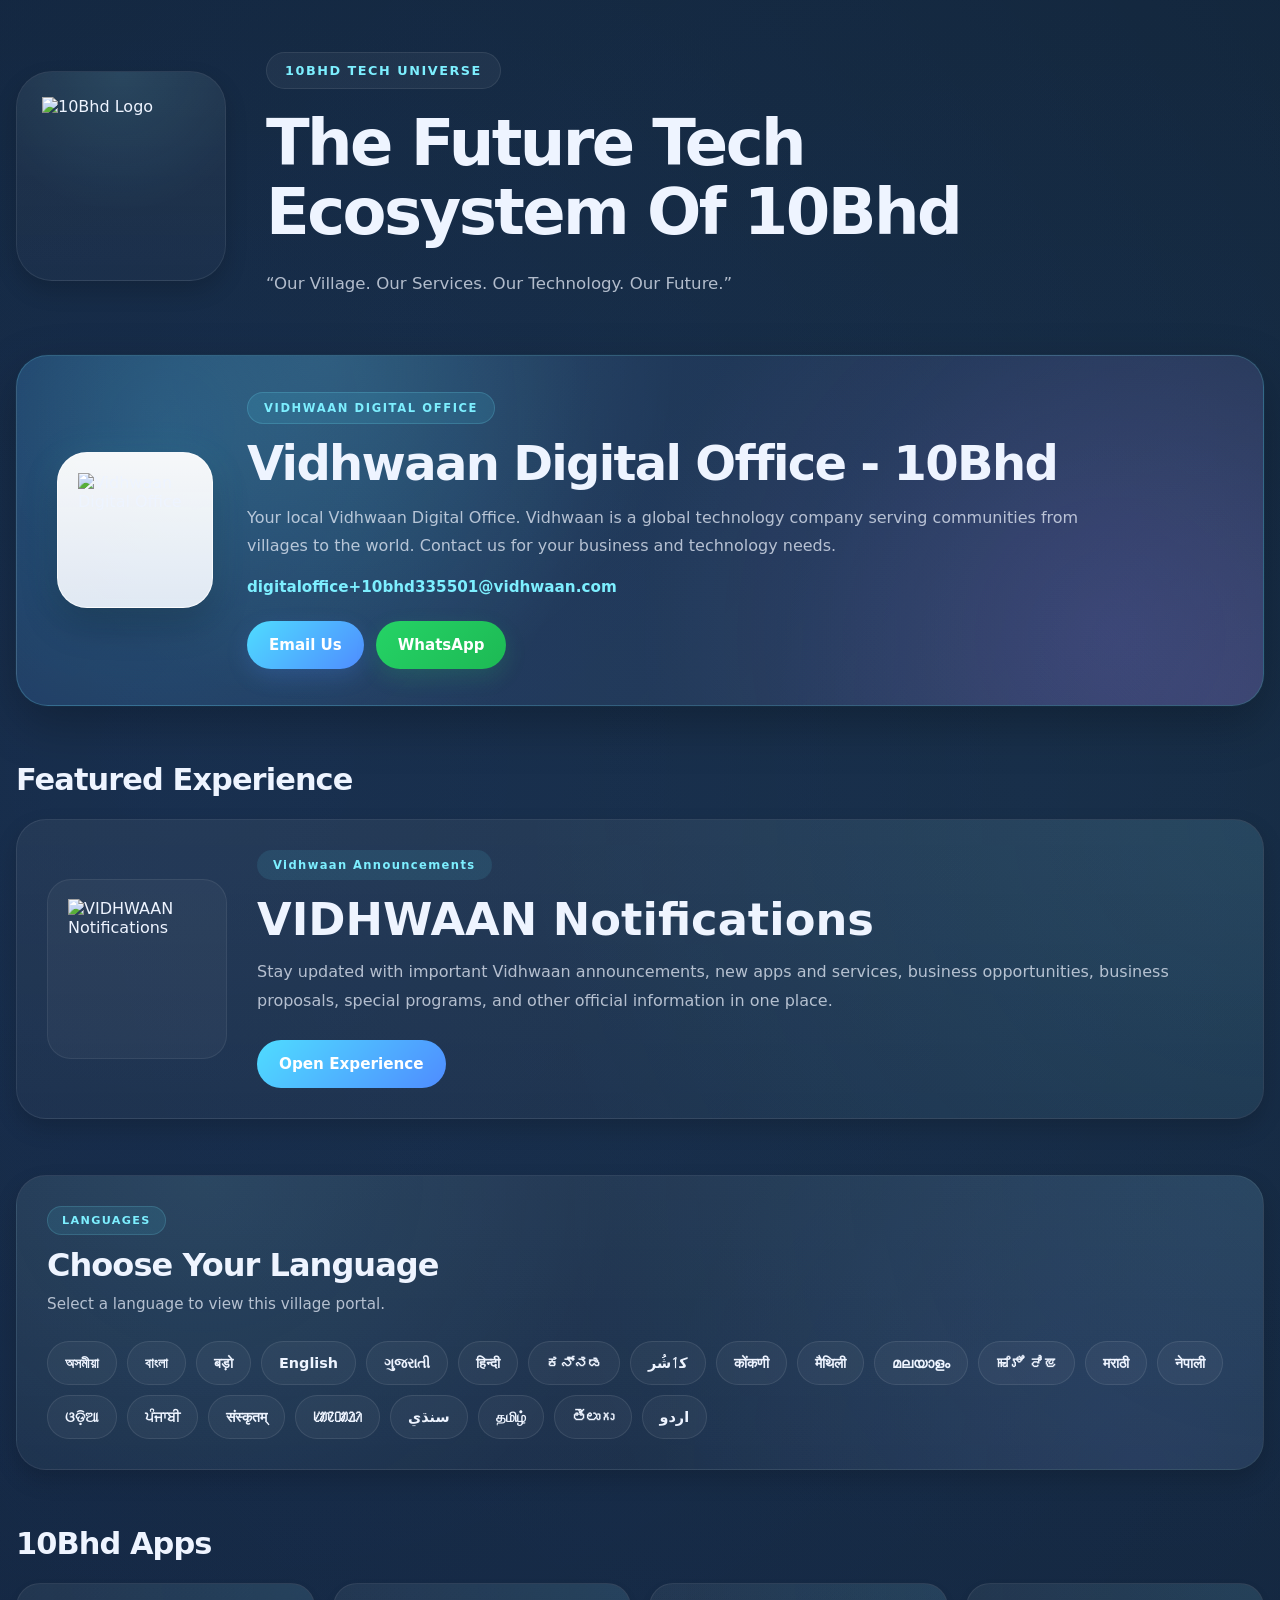
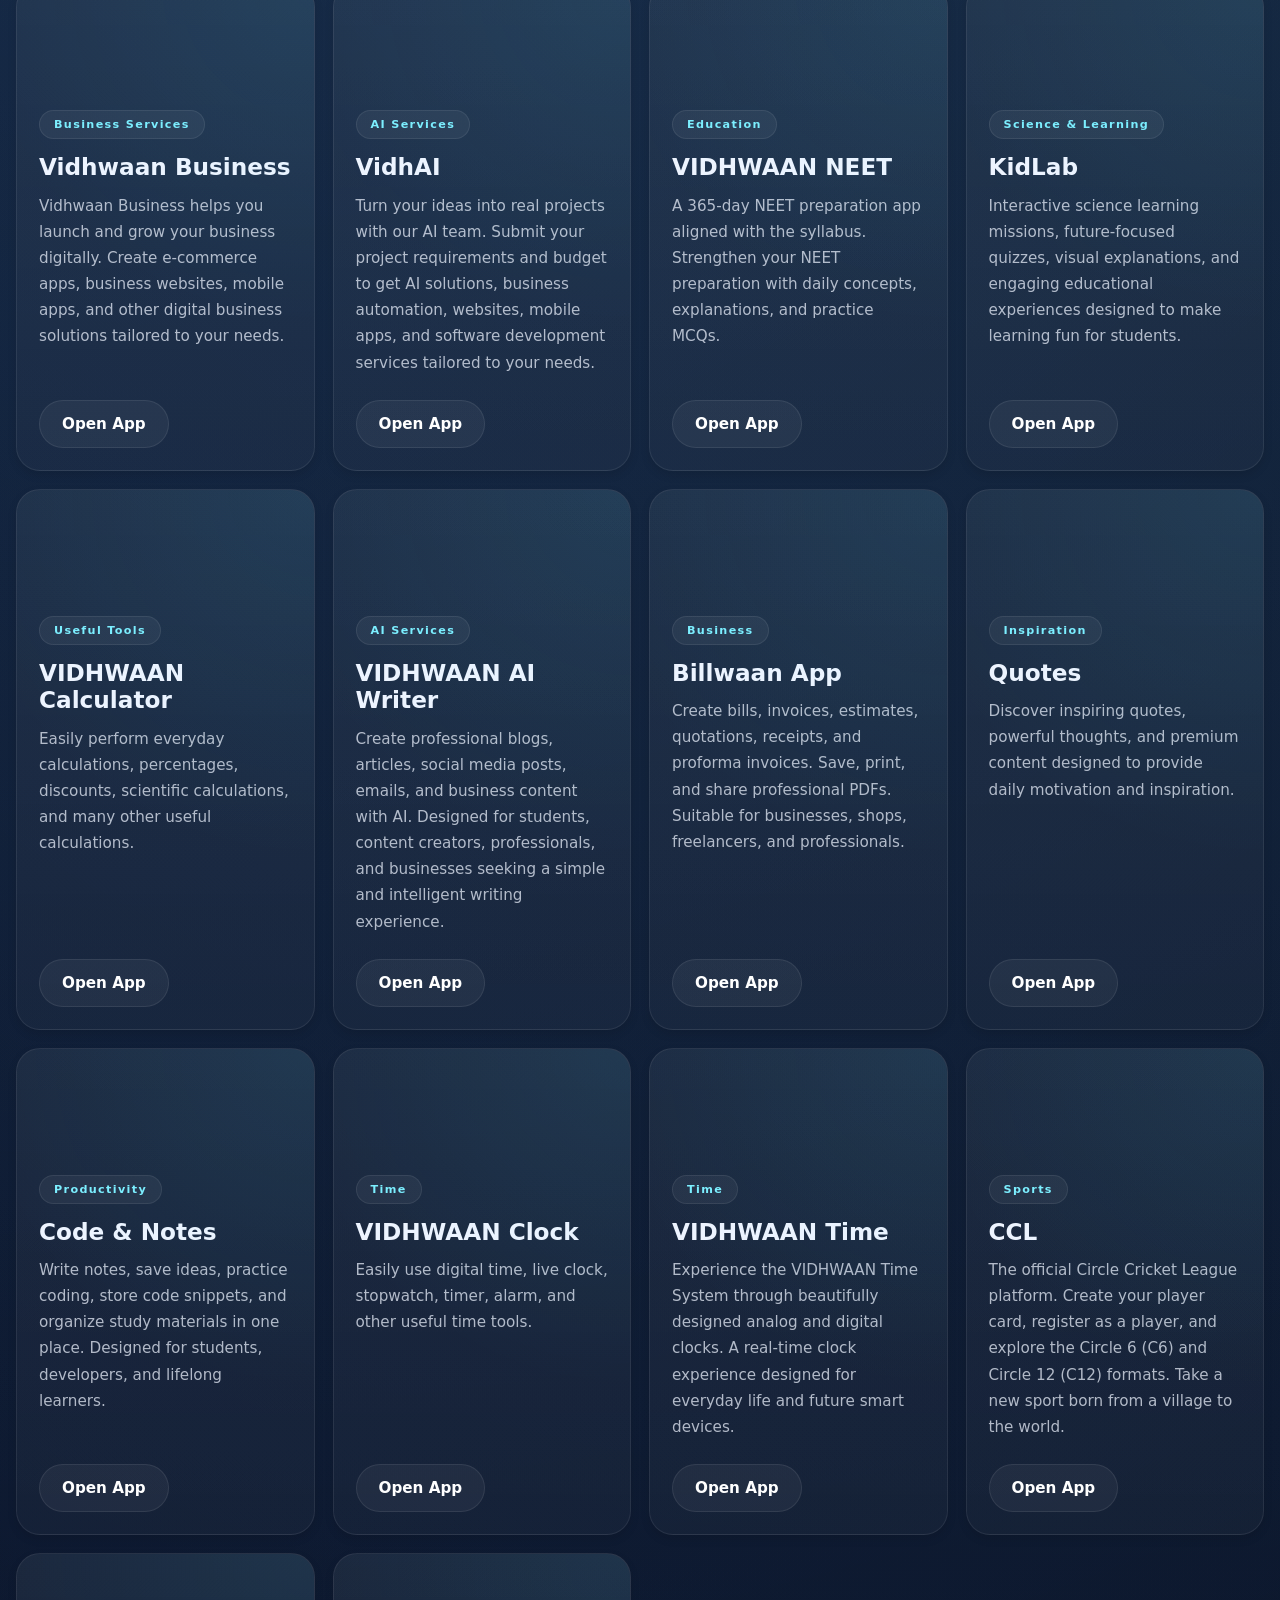
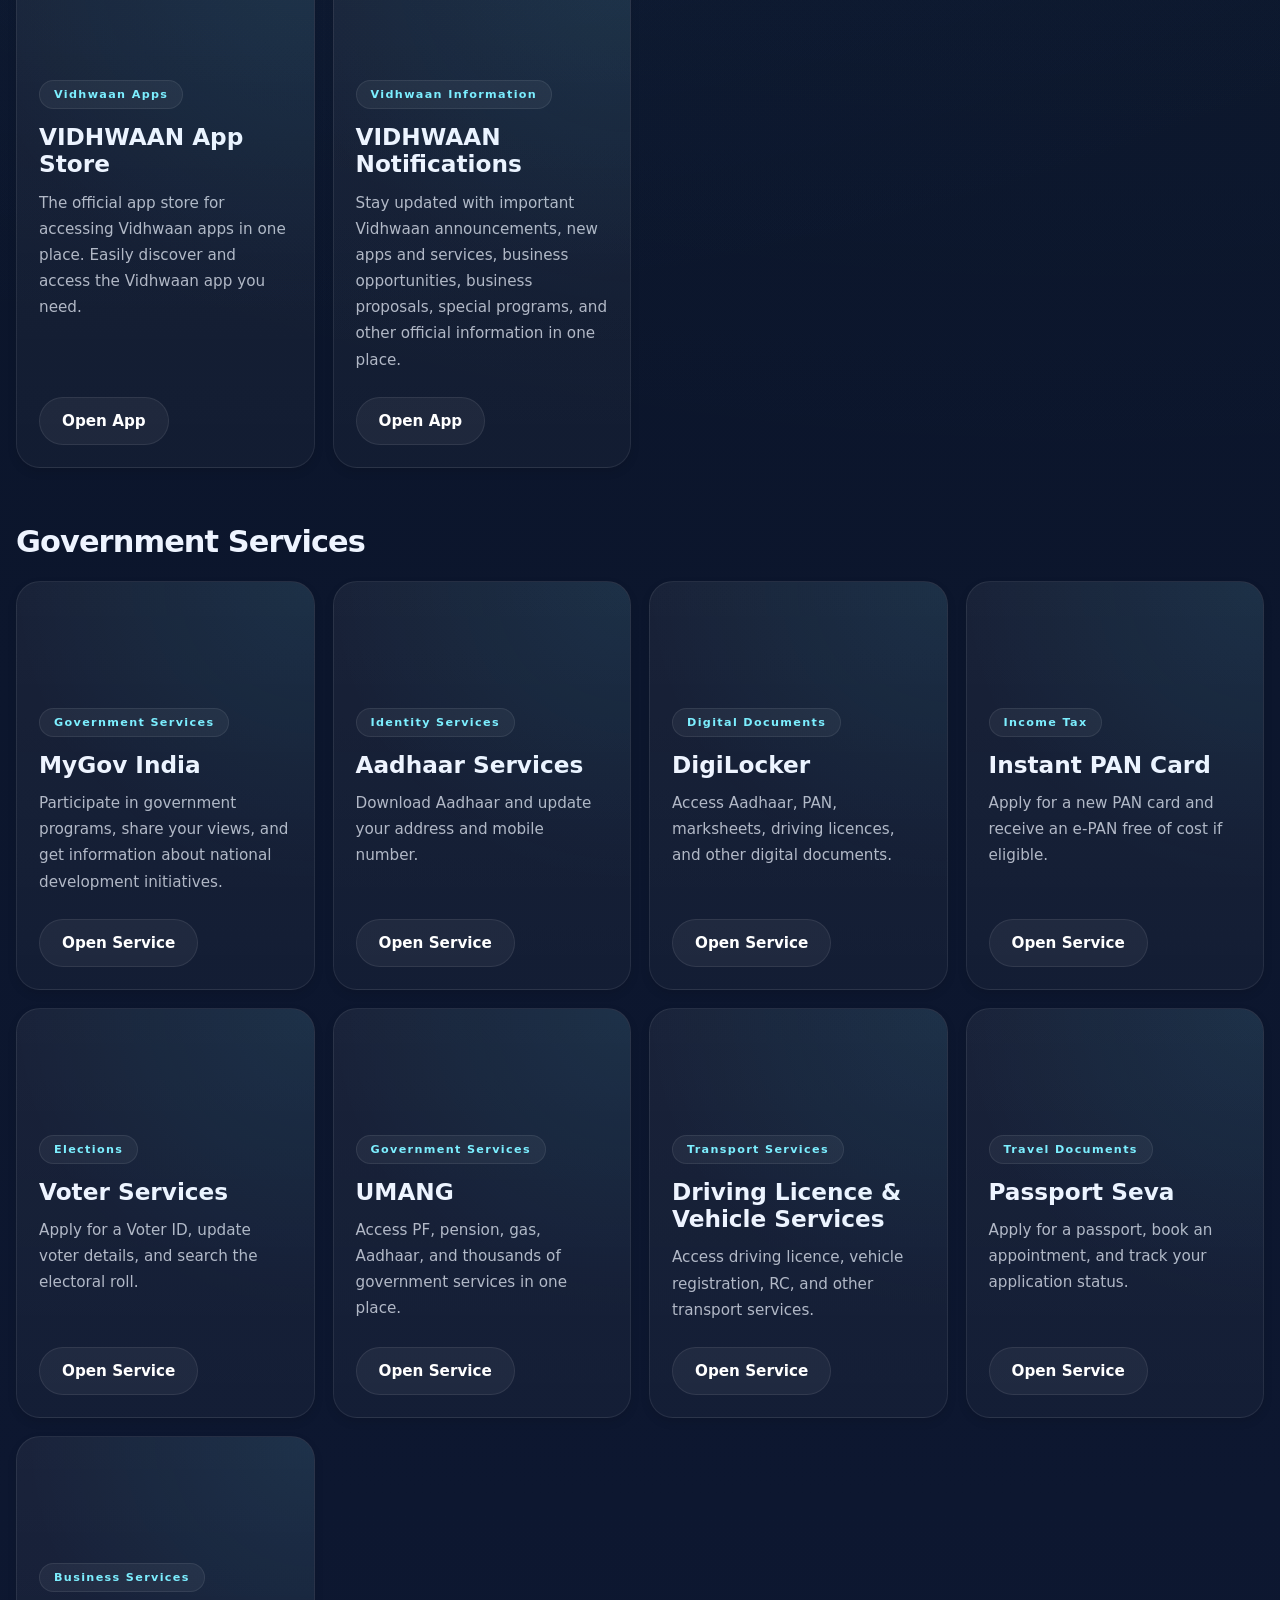
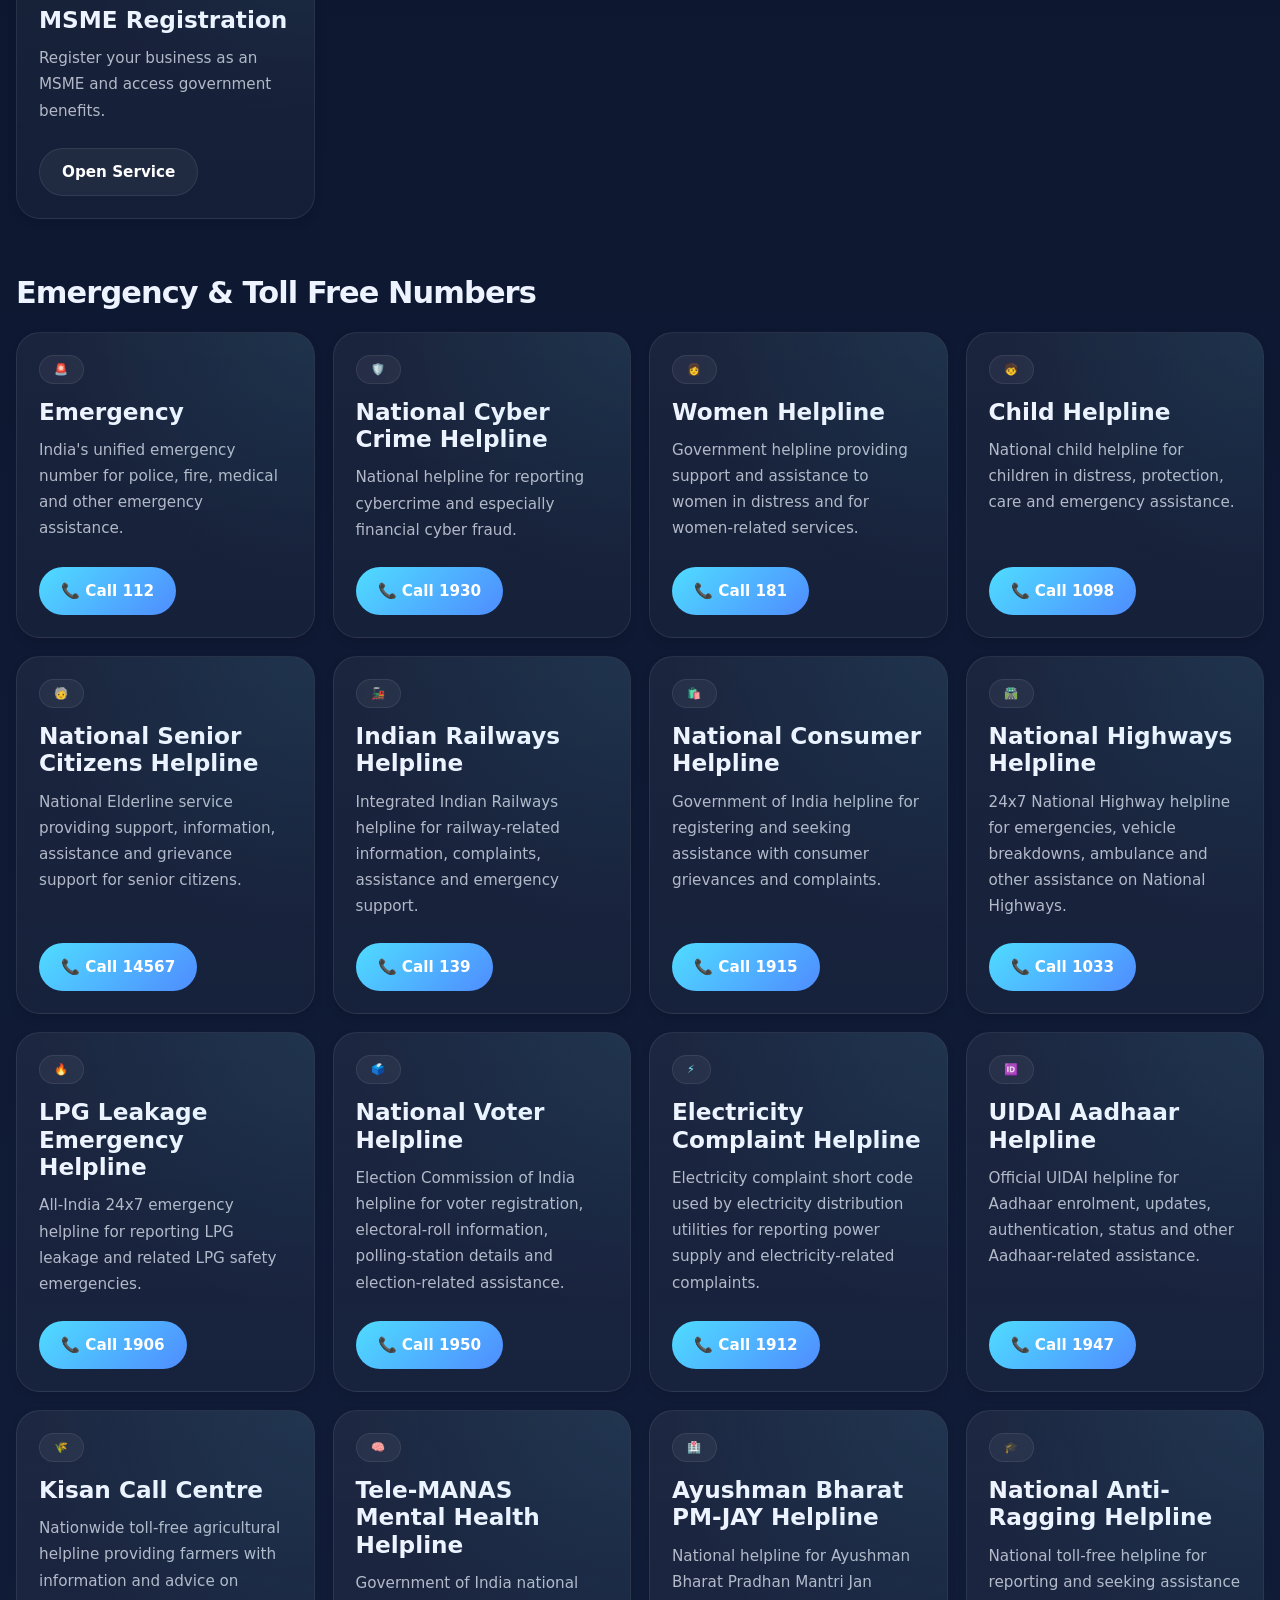
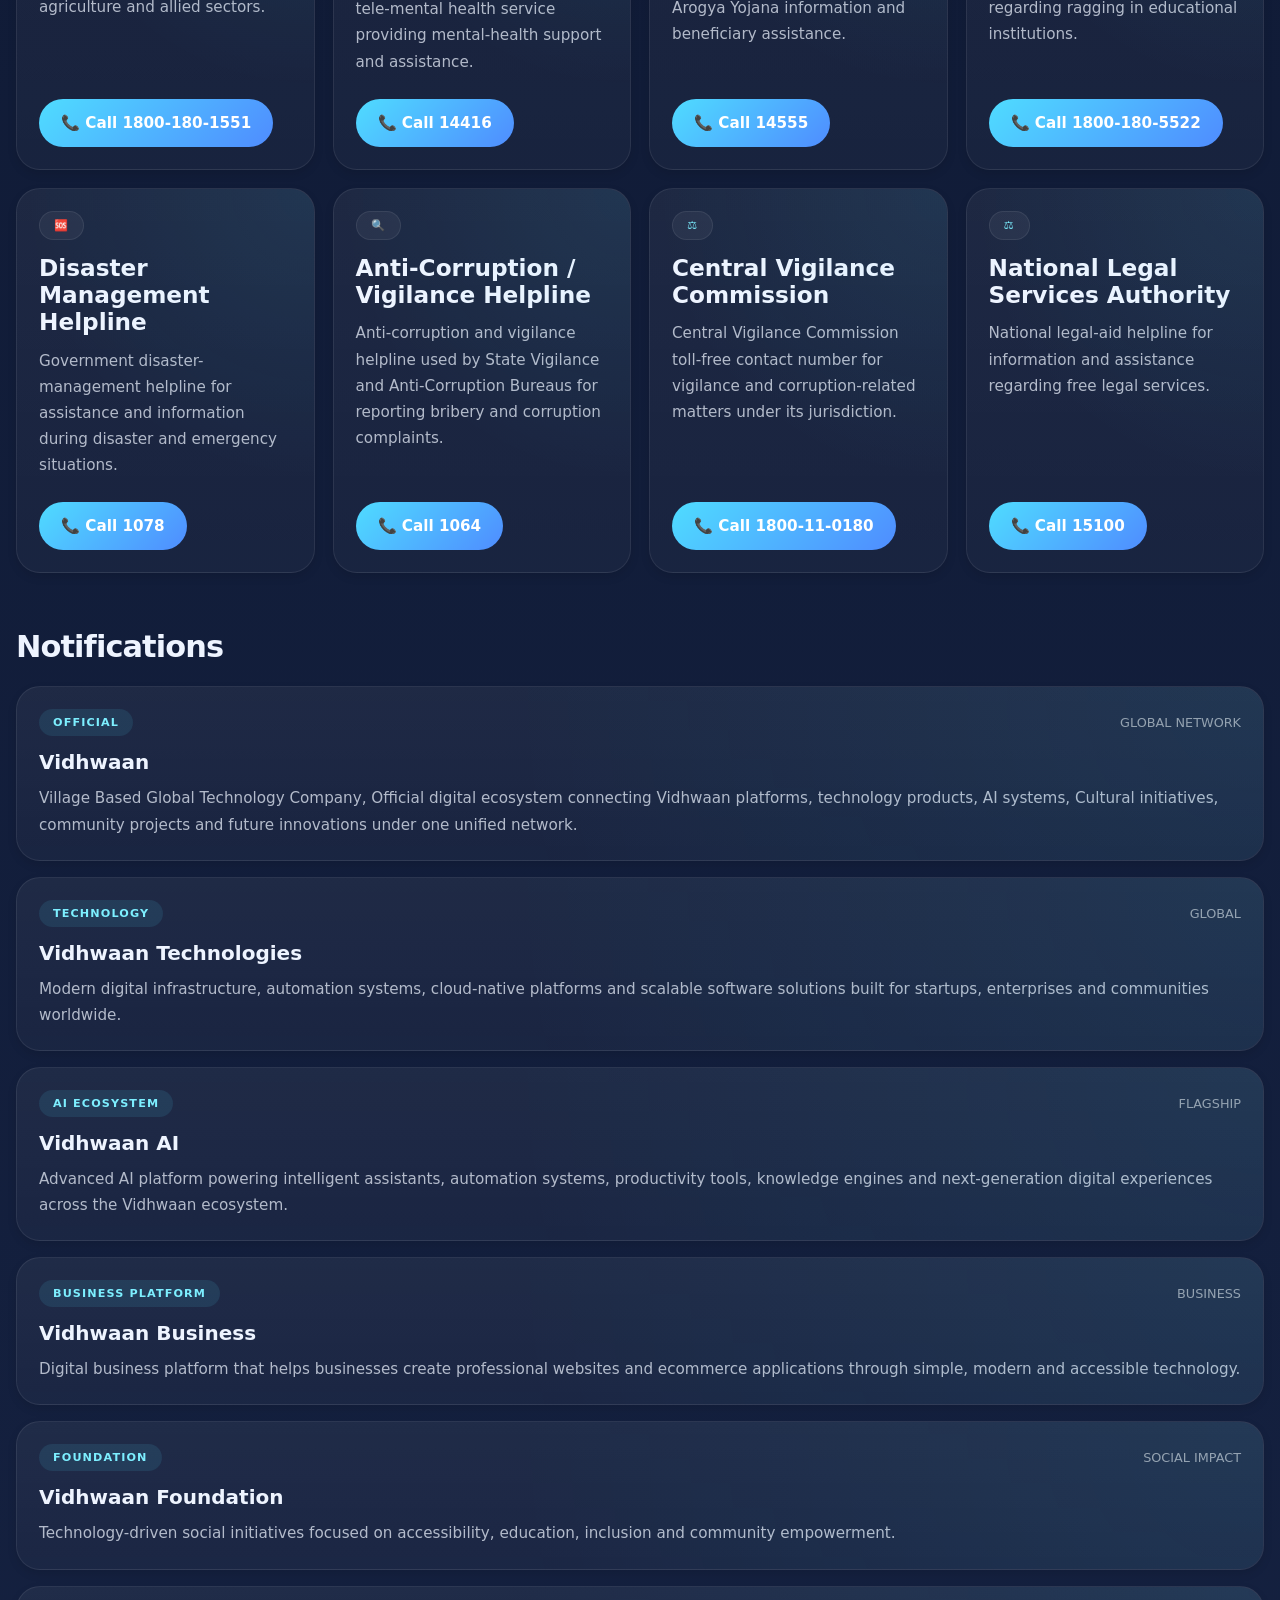
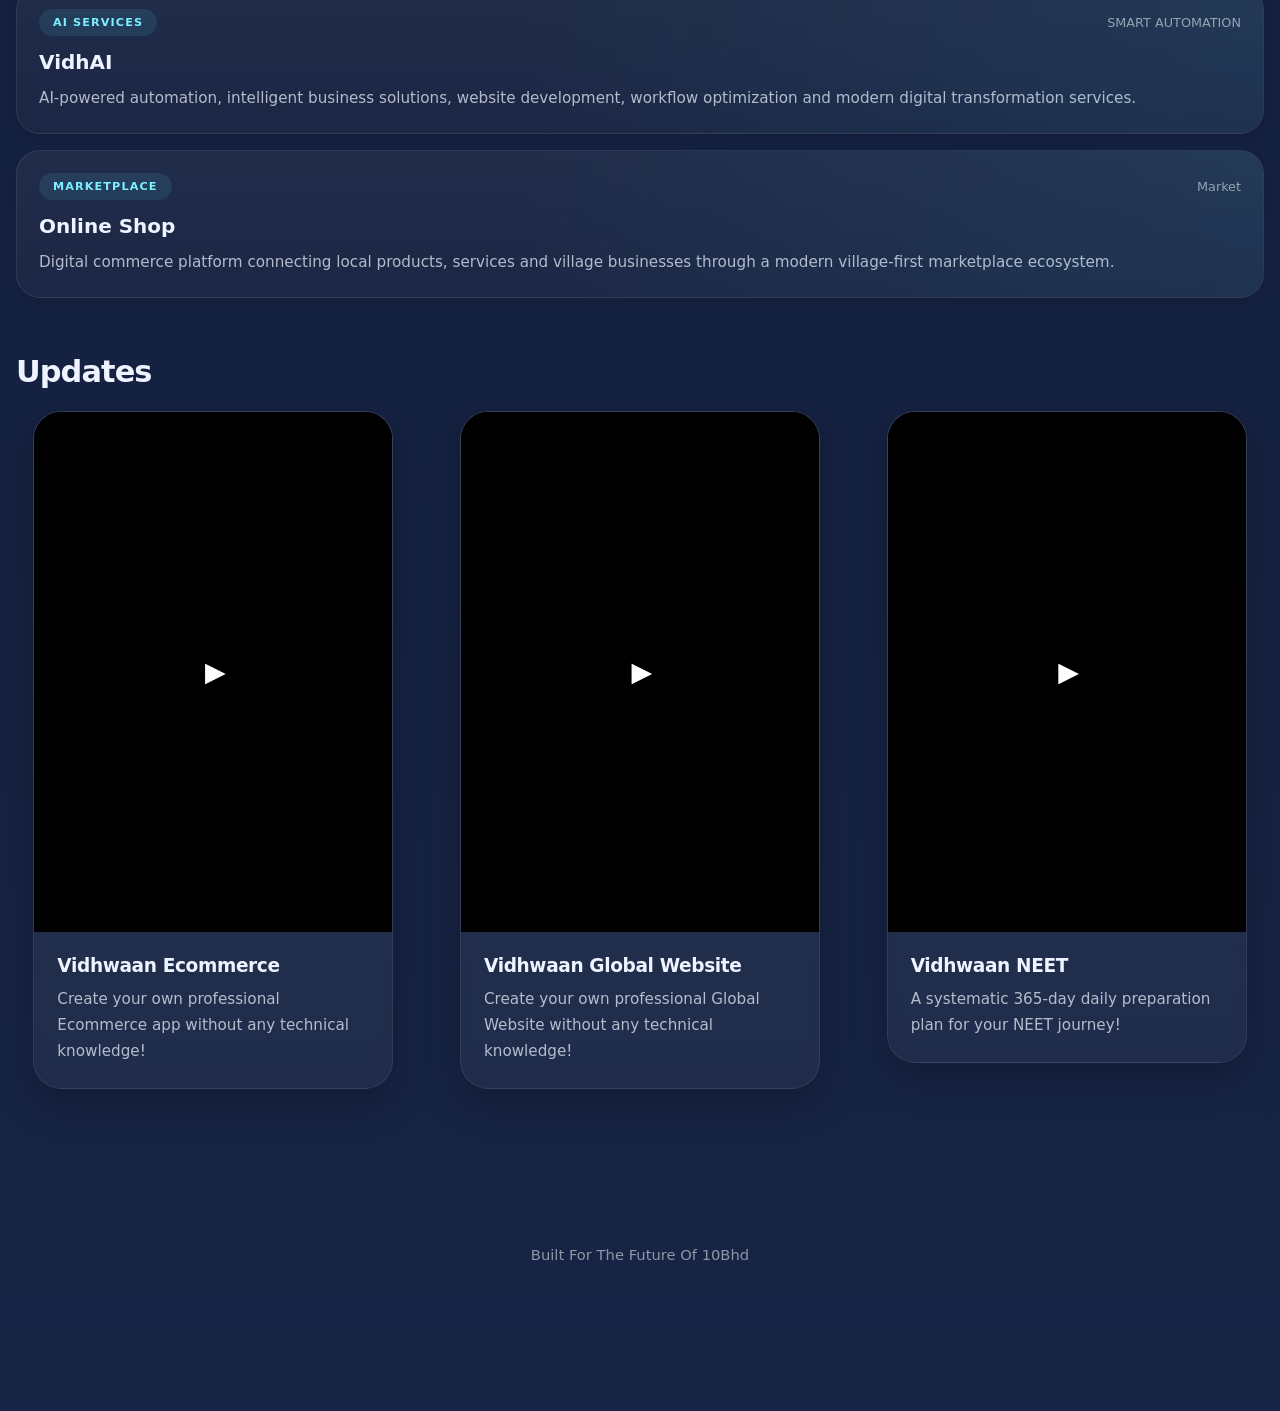
==== commit 0483900a: "Generate AP Village Apps" ====
--- a/10bhd335501/index.html
+++ b/10bhd335501/index.html
@@ -340,9 +340,9 @@
           </h2>
 
           <p class="digitalOfficeDescription">
-            మీ స్థానిక Vidhwaan Digital Office.
-            Vidhwaan గ్రామాల నుంచి ప్రపంచ స్థాయికి సేవలందిస్తున్న గ్లోబల్ టెక్నాలజీ కంపెనీ.
-            మీ వ్యాపారం మరియు టెక్నాలజీ అవసరాల కోసం మమ్మల్ని సంప్రదించండి.
+            Your local Vidhwaan Digital Office.
+            Vidhwaan is a global technology company serving communities from villages to the world.
+            Contact us for your business and technology needs.
           </p>
 
           <div class="digitalOfficeContact">
